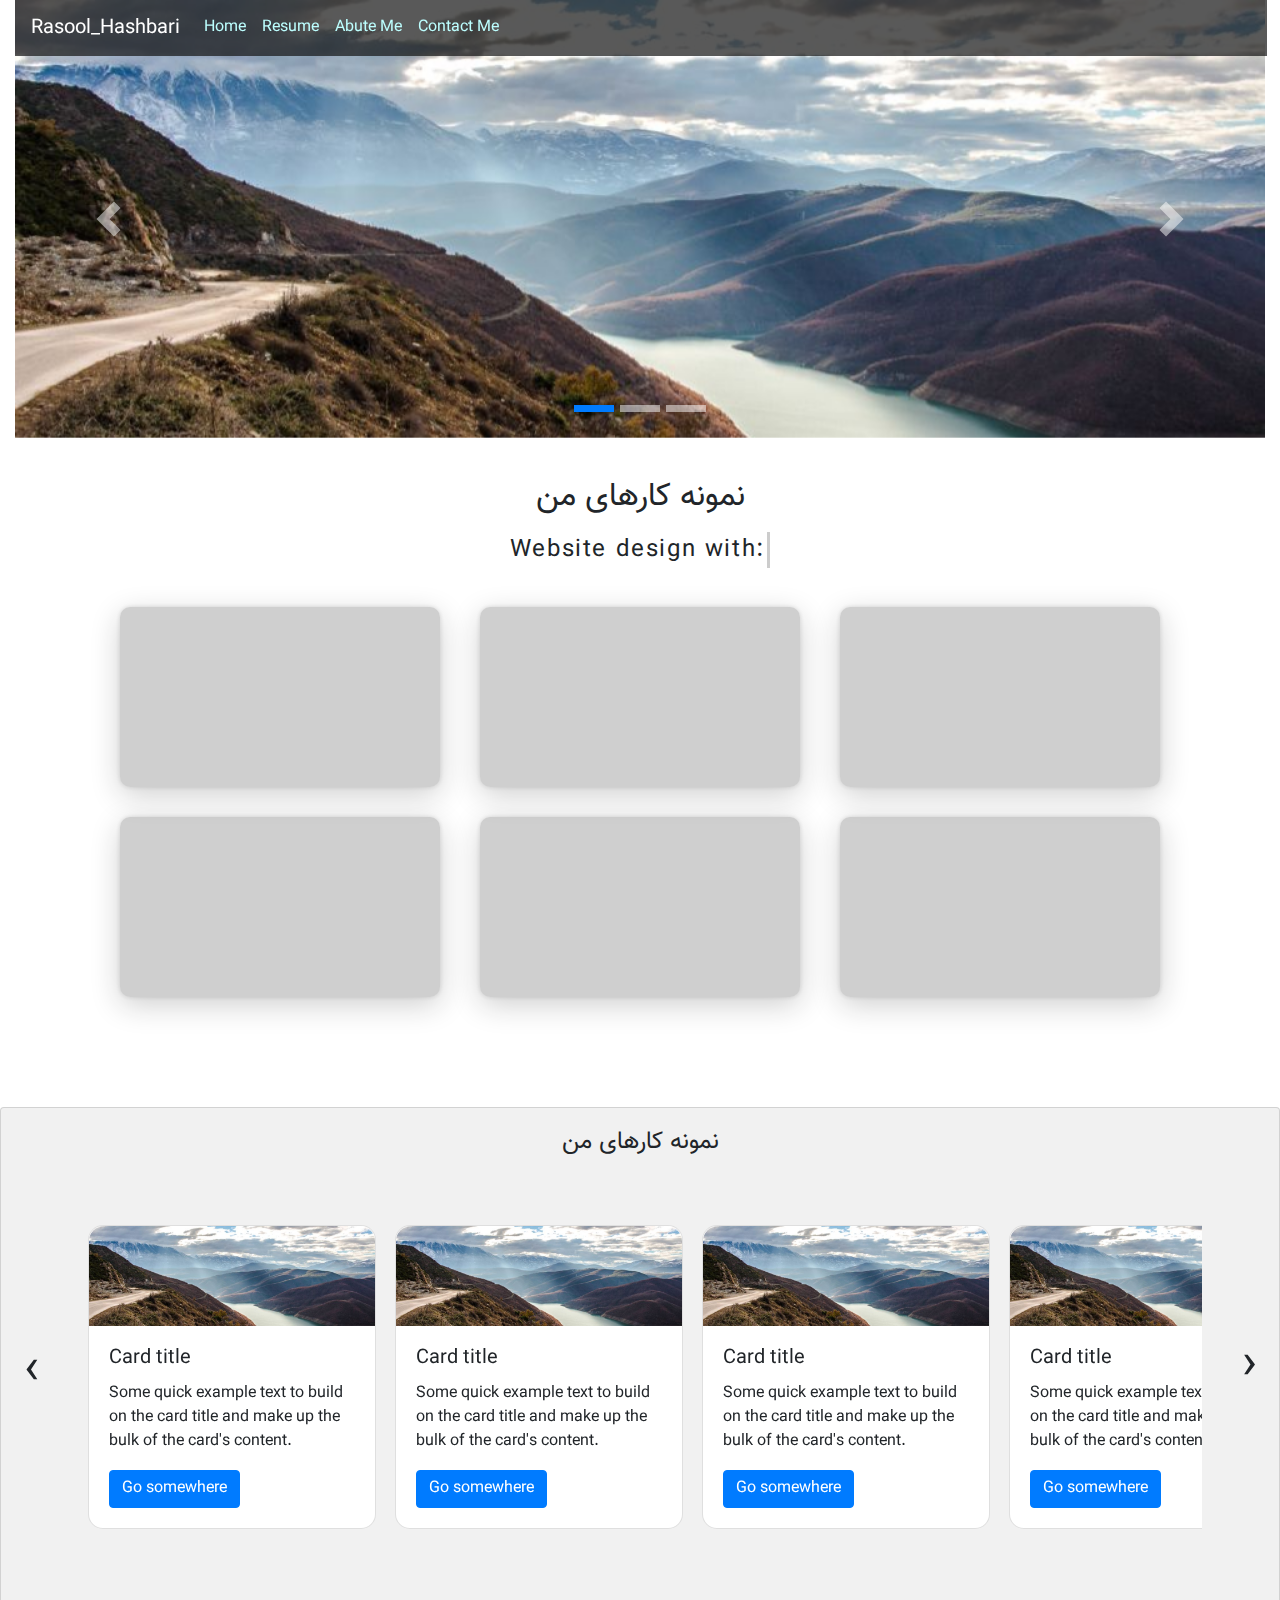
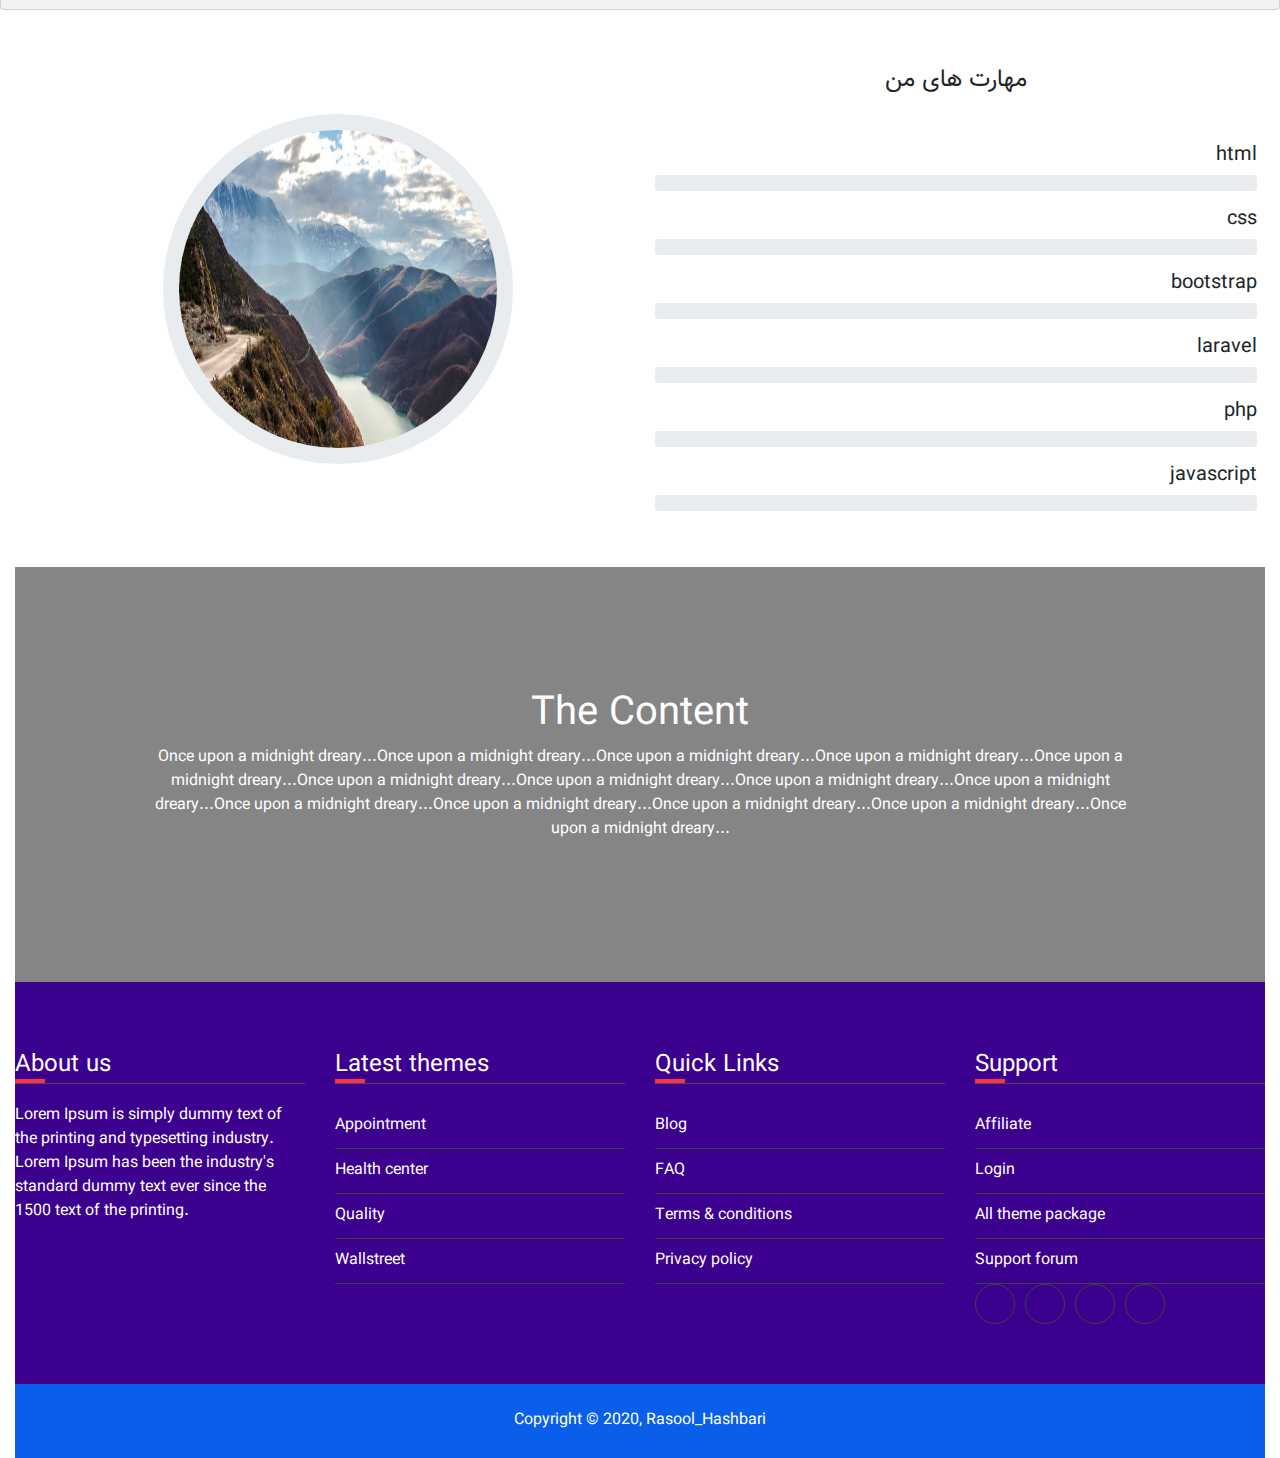
==== index.html @ b5243a1b "typing effect" ====
<html>

<head>
    <meta name="viewport" content="width=device-width, initial-scale=1.0, shrink-to-fit=no, user-scalable=no">
    <link rel="stylesheet" href="./css/bootstrap.min.css">
    <link rel="stylesheet" href="plugins/wow/animate.css">
    <link rel="stylesheet" href="./css/style.css">
    <link rel="stylesheet" href="plugins/owl/owl.carousel.min.css">
    <link rel="stylesheet" href="plugins/owl.theme.default.min.css">

</head>

<body class="padding-nav">
    <!-- 
            =======================
                     navbar
            =======================
         -->
    <nav id="my-navbar" class="navbar navbar-expand-md bg-dark navbar-dark h11 nav-fix">
        <a class="navbar-brand" href="#">Rasool_Hashbari</a>
        <button class="navbar-toggler" type="button" data-toggle="collapse" data-target="#collapsibleNavbar">
                 <span class="navbar-toggler-icon"></span>
             </button>
        <div class="collapse navbar-collapse" id="collapsibleNavbar">
            <ul class="navbar-nav">
                <li class="nav-item">
                    <a class="nav-link" href="#MHome">Home</a>
                </li>
                <li class="nav-item">
                    <a class="nav-link" href="#MResume">Resume</a>
                </li>
                <li class="nav-item">
                    <a class="nav-link" href="#MAbout-Me">Abute Me</a>
                </li>
                <li class="nav-item">
                    <a class="nav-link" href="#MContact-Me">Contact Me</a>
                </li>
            </ul>
        </div>
    </nav>
    <div class="container-fluid">

        <!-- 
            =======================
                     slider
            =======================
         -->
        <div id="carouselExampleIndicators" class="carousel slide" data-ride="carousel">
            <ol class="carousel-indicators">
                <li data-target="#carouselExampleIndicators" data-slide-to="0" class="active"></li>
                <li data-target="#carouselExampleIndicators" data-slide-to="1"></li>
                <li data-target="#carouselExampleIndicators" data-slide-to="2"></li>
            </ol>
            <div class="carousel-inner">
                <div class="carousel-item active">
                    <img class="d-block w-100" src="images/1.jpg" alt="First slide">
                </div>
                <div class="carousel-item">
                    <img class="d-block w-100" src="images/3.jpg" alt="Second slide">
                </div>
                <div class="carousel-item">
                    <img class="d-block w-100" src="images/2.jpg" alt="Third slide">
                </div>
            </div>
            <a class="carousel-control-prev" href="#carouselExampleIndicators" role="button" data-slide="prev">
                <span class="carousel-control-prev-icon" aria-hidden="true"></span>
                <span class="sr-only">Previous</span>
            </a>
            <a class="carousel-control-next" href="#carouselExampleIndicators" role="button" data-slide="next">
                <span class="carousel-control-next-icon" aria-hidden="true"></span>
                <span class="sr-only">Next</span>
            </a>
        </div>

        <!-- 
        =======================
           نمونه کار های من
        =======================
     -->
        <div class="card1-section">
            <h2>نمونه کارهای من</h2>
            <!-------- typing effect -------->
            <div class="container">
                <p>Website design with:<span class="typed-text"></span><span class="cursor">&nbsp;</span></p>
            </div>
            <!--------End typing effect -------->
            <div class="card1-list">
                <div class="card1">
                    <img src="https://images.unsplash.com/photo-1433446787703-42d5bf446876?w=320" />
                </div>
                <div class="card1">
                    <img src="https://images.unsplash.com/photo-1584645511189-2a471d586ac2?w=320" />
                </div>
                <div class="card1">
                    <img src="https://images.unsplash.com/photo-1580237754524-f26ed36fa85c?w=320" />
                </div>
                <div class="card1">
                    <img src="https://images.unsplash.com/photo-1583132648336-a4f3a079a526?w=320" />
                </div>
                <div class="card1">
                    <img src="https://images.unsplash.com/photo-1468082547792-d37c6c74003e?w=320" />
                </div>
                <div class="card1">
                    <img src="https://images.unsplash.com/photo-1468082547792-d37c6c74003e?w=320" />
                </div>
            </div>
        </div>


        <!-- -------------------- -->
        <div class="row">
            <div class="col-md-12 card background-resome">
                <div class="title-resome">
                    <h4>نمونه کارهای من</h4>
                </div>
                <div class="owl-carousel">
                    <div class="card" style="width: 18rem;">
                        <img class="card-img-top" src="images/1.jpg" alt="Card image cap">
                        <div class="card-body">
                            <h5 class="card-title">Card title</h5>
                            <p class="card-text">Some quick example text to build on the card title and make up the bulk of the card's content.</p>
                            <a href="#" class="btn btn-primary">Go somewhere</a>
                        </div>
                    </div>
                    <div class="card" style="width: 18rem;">
                        <img class="card-img-top" src="images/1.jpg" alt="Card image cap">
                        <div class="card-body">
                            <h5 class="card-title">Card title</h5>
                            <p class="card-text">Some quick example text to build on the card title and make up the bulk of the card's content.</p>
                            <a href="#" class="btn btn-primary">Go somewhere</a>
                        </div>
                    </div>
                    <div class="card" style="width: 18rem;">
                        <img class="card-img-top" src="images/1.jpg" alt="Card image cap">
                        <div class="card-body">
                            <h5 class="card-title">Card title</h5>
                            <p class="card-text">Some quick example text to build on the card title and make up the bulk of the card's content.</p>
                            <a href="#" class="btn btn-primary">Go somewhere</a>
                        </div>
                    </div>
                    <div class="card" style="width: 18rem;">
                        <img class="card-img-top" src="images/1.jpg" alt="Card image cap">
                        <div class="card-body">
                            <h5 class="card-title">Card title</h5>
                            <p class="card-text">Some quick example text to build on the card title and make up the bulk of the card's content.</p>
                            <a href="#" class="btn btn-primary">Go somewhere</a>
                        </div>
                    </div>
                    <div class="card" style="width: 18rem;">
                        <img class="card-img-top" src="images/1.jpg" alt="Card image cap">
                        <div class="card-body">
                            <h5 class="card-title">Card title</h5>
                            <p class="card-text">Some quick example text to build on the card title and make up the bulk of the card's content.</p>
                            <a href="#" class="btn btn-primary">Go somewhere</a>
                        </div>
                    </div>
                </div>
            </div>
        </div>
        <!-- 
            ===============
                About Me
            ===============
         -->
        <div class="mt-5 " id="MAbout-Me">
            <div class="row p-2 mb-5">
                <div class="col-md-6">
                    <img class="mt-5 My-skills" src="images/1.jpg" alt="">
                </div>
                <div class="col-md-6 direction-progress">
                    <h4 class="text-center mb-5">مهارت های من</h4>
                    <h5>html</h5>
                    <div class="progress">
                        <div class="progress-bar wow" style="width:30%"></div>
                    </div>
                    <h5 class="mt-3">css</h5>
                    <div class="progress">
                        <div class="progress-bar wow" style="width:90%"></div>
                    </div>
                    <h5 class="mt-3">bootstrap</h5>
                    <div class="progress">
                        <div class="progress-bar wow" style="width:66%"></div>
                    </div>
                    <h5 class="mt-3">laravel</h5>
                    <div class="progress ">
                        <div class="progress-bar wow" style="width:40%"></div>
                    </div>
                    <h5 class="mt-3">php</h5>
                    <div class="progress">
                        <div class="progress-bar wow" style="width:75%"></div>
                    </div>
                    <h5 class="mt-3">javascript</h5>
                    <div class="progress">
                        <div class="progress-bar wow" style="width:33%"></div>
                    </div>
                </div>
            </div>
        </div>
        <!-- 
            ===============
                parallax
            ===============
         -->
        <div class="parallax">
            <div class="middle">
                <div class="inner">
                    <h1>The Content</h1>
                    <p>Once upon a midnight dreary...Once upon a midnight dreary...Once upon a midnight dreary...Once upon a midnight dreary...Once upon a midnight dreary...Once upon a midnight dreary...Once upon a midnight dreary...Once upon a midnight
                        dreary...Once upon a midnight dreary...Once upon a midnight dreary...Once upon a midnight dreary...Once upon a midnight dreary...Once upon a midnight dreary...Once upon a midnight dreary...</p>
                </div>
            </div>
        </div>
        <!-- 
            ===============
                footer
            ===============
         -->

        <div class="row">
            <div class="col-md-12">
                <footer class="footer">
                    <div class="row">
                        <div class="col-md-3 m-b-30">
                            <div class="footer-title m-t-5 m-b-20 p-b-8">
                                About us
                            </div>
                            <p class="white-text">
                                Lorem Ipsum is simply dummy text of the printing and typesetting industry. Lorem Ipsum has been the industry's standard dummy text ever since the 1500 text of the printing.
                            </p>
                        </div>
                        <div class="col-md-3 m-b-30">
                            <div class="footer-title m-t-5 m-b-20 p-b-8">
                                Latest themes
                            </div>
                            <div class="footer-links">
                                <a href="#">
                                      Appointment
                                  </a>
                                <a href="#">
                                      Health center
                                  </a>
                                <a href="#">
                                      Quality
                                  </a>
                                <a href="#">
                                      Wallstreet
                                  </a>
                            </div>
                        </div>
                        <div class="col-md-3 m-b-30">
                            <div class="footer-title m-t-5 m-b-20 p-b-8">
                                Quick Links
                            </div>
                            <div class="footer-links">
                                <a href="#">
                                      Blog
                                  </a>
                                <a href="#">
                                      FAQ
                                  </a>
                                <a href="#">
                                      Terms & conditions
                                  </a>
                                <a href="#">
                                      Privacy policy
                                  </a>
                            </div>
                        </div>
                        <div class="col-md-3 m-b-30">
                            <div class="footer-title m-t-5 m-b-20 p-b-8">
                                Support
                            </div>
                            <div class="footer-links">
                                <a href="#">
                                      Affiliate
                                  </a>
                                <a href="#">
                                      Login
                                  </a>
                                <a href="#">
                                      All theme package
                                  </a>
                                <a href="#">
                                      Support forum
                                  </a>
                            </div>
                            <div class="footer-social-links m-t-30">
                                <li>
                                    <a href="#">
                                        <i class="fa fa-facebook" aria-hidden="true"></i>
                                    </a>
                                    <a href="#">
                                        <i class="fa fa-twitter" aria-hidden="true"></i>
                                    </a>
                                    <a href="#">
                                        <i class="fa fa-linkedin" aria-hidden="true"></i>
                                    </a>
                                    <a href="#">
                                        <i class="fa fa-youtube" aria-hidden="true"></i>
                                    </a>
                                </li>
                            </div>
                        </div>
                    </div>
                </footer>
                <div class="footer-bottom">
                    Copyright © 2020, Rasool_Hashbari
                </div>
            </div>
        </div>
    </div>
    </div>
    <script src='https://cdnjs.cloudflare.com/ajax/libs/jquery/2.1.3/jquery.min.js'></script>
    <script src="https://maxcdn.bootstrapcdn.com/bootstrap/4.1.0/js/bootstrap.min.js "></script>
    <script src="plugins/wow/wow.min.js "></script>
    <script src="jquery.min.js "></script>
    <script src="plugins/owl/owl.carousel.min.js "></script>
    <script src="js/js.js "></script>
</body>

</html>
---- css/style.css ----
@font-face {
    font-family: vazir;
    src: url(../font/Vazir.eot);
    src: url(../font/Vazir.ttf);
    src: url(../font/Vazir.woff);
    src: url(../font/Vazir.woff2);
    font-weight: bold;
}

body {
    font-family: vazir;
}

::-webkit-scrollbar-thumb {
    background: rgb(0, 123, 255);
    width: 15px;
}

::-webkit-scrollbar {
    width: 15px;
}


/* ----------------style navbar---------------------- */

.padding-nav {
    padding-top: 70px;
}

.nav-fix {
    position: fixed;
    top: -56px;
    z-index: 1000;
    width: 97.8%;
    left: 15px;
    transform: translatey(100%);
    transition: transform .5s ease-in;
    visibility: unset !important;
}

.navbar {
    visibility: hidden;
}

.navbar-dark .navbar-nav .nav-link:hover {
    color: rgba(255, 255, 255, 1);
    background-color: #131415;
}

.bg-dark {
    background-color: rgba(19, 18, 18, 0.7)!important;
}

.navbar-dark .navbar-nav .nav-link {
    color: rgba(189, 255, 255, 1.5);
}

.navbar-dark .navbar-nav .nav-link:hover {
    color: rgba(255, 255, 255, 1);
    background-color: #3e454c;
}


/* ----------------style index---------------------- */

.carousel {
    margin-top: -70px;
}

.carousel-indicators li {
    width: 40px;
    height: 7px;
}

.carousel-indicators .active {
    background-color: rgb(0, 123, 255);
}

.carousel-control-next-icon,
.carousel-control-prev-icon {
    width: 35px;
    height: 42px;
}


/* --------typing effect-------- */

.container p {
    font-size: 1.5rem;
    padding: 0.5rem;
    font-weight: bold;
    letter-spacing: 0.1rem;
    text-align: center;
    overflow: hidden;
}

.container p span.typed-text {
    /* font-weight: normal; */
    color: #dd7732;
}

.container p span.cursor {
    display: inline-block;
    background-color: #ccc;
    margin-left: 0.1rem;
    width: 3px;
    animation: blink .8s infinite;
}

.container p span.cursor.typing {
    animation: none;
}

@keyframes blink {
    0% {
        background-color: #ccc;
    }
    49% {
        background-color: #ccc;
    }
    50% {
        background-color: transparent;
    }
    99% {
        background-color: transparent;
    }
    100% {
        background-color: #ccc;
    }
}


/* ------ style resume ------- */

.post:hover {
    transform: translateY(-3px);
    box-shadow: 0 0.3rem 2rem #686868;
    opacity: 1;
}

.post {
    cursor: pointer;
    opacity: 0.9;
    transition: transform .20s ease-out, opacity .20s ease-out, box-shadow .20s ease-out, -webkit-transform .20s ease-out;
}

.Resume-backgrund {
    background-color: #b6c0ea;
}

@keyframes slideInFromLeft {
    0% {
        transform: translateX(100%);
    }
    100% {
        transform: translateX(0);
    }
}


/* ------ style contact me ------- */

.direction-progress {
    direction: rtl;
    text-align: right;
}

.progress-bar {
    animation: 2s ease-out 0s 1 slideInFromLeft;
    background: blue;
    padding: 30px
}

.nav-primary a {
    text-decoration: none;
}

.nav-primary a::after {
    background: none;
}


/* **********Ù†Ù…ÙˆÙ†Ù‡ Ú©Ø§Ø± Ù‡Ø§ÛŒ Ù…Ù†********** */

.card1-section {
    margin: 15px 0 20px 0;
    padding: 25px;
    display: flex;
    flex-direction: column;
    align-items: center;
}

.card1-section>h1 {
    margin-top: 0;
    margin-bottom: 0;
}

.card1-section>h4 {
    color: #999;
    margin-top: 3px;
    margin-bottom: 6px;
}

.card1-list {
    display: flex;
    flex-wrap: wrap;
    align-items: center;
    justify-content: center;
}

.card1 {
    width: 320px;
    height: 180px;
    border-radius: 10px;
    overflow: hidden;
    margin: 15px 20px;
    box-shadow: 0 8px 30px rgba(0, 0, 0, 0.2), 0 0 5px rgba(0, 0, 0, 0.15);
    transform: scale3d(1, 1, 1);
    transition: all 0.2s ease-out, filter 0.75s ease-out;
    background: rgba(0, 0, 0, 0.2);
    filter: grayscale(0.1) saturate(95%) brightness(95%) contrast(90%);
}

.card1:hover {
    box-shadow: 0 20px 60px rgba(0, 0, 0, 0.4), 0 0 15px rgba(0, 0, 0, 0.3);
    filter: grayscale(0) saturate(105%) brightness(100%) contrast(100%);
    cursor: url('[data-uri]') 16 16, auto;
}

.card1>img {
    position: absolute;
    width: 108%;
    height: 108%;
    top: -4%;
    left: -4%;
    z-index: -10;
    transform: scale(1.05);
    transition: all 0.2s ease-out, transform 0.2s ease-out, filter 0.75s ease-out;
    filter: blur(0px);
}

.card1.blur>img {
    filter: blur(1px) grayscale(0.1) saturate(95%);
}

.card1>.shineLayer {
    height: 100%;
    width: 100%;
    background: linear-gradient(0deg, rgba(255, 255, 255, 0) 0%, rgba(255, 255, 255, 0) 80%);
    transition: all 0.2s ease-out;
}


/* *********  style owl slider  ************* */

.owl-carousel {
    margin-top: 50px;
    margin-bottom: 50px;
}

.card {
    margin-top: 50px;
}

.background-resome {
    background: #f1f1f1;
}

.title-resome {
    margin: 20 auto -40px;
}

.owl-stage-outer {
    margin-left: 5%;
    margin-right: 5%;
    padding-bottom: 30px;
    padding-right: 10px;
}

.owl-carousel .owl-nav button.owl-next {
    position: absolute;
    right: 0;
    top: 0;
    bottom: 0;
    width: 30px;
}

.owl-carousel .owl-nav button.owl-next span {
    font-size: 50px !important;
}

.owl-carousel .owl-nav button.owl-prev {
    position: absolute;
    left: 0;
    top: 10;
    width: 30px;
    bottom: 0;
}

.owl-carousel .owl-nav button.owl-prev span {
    font-size: 50px !important;
}

.owl-item:hover {
    transform: scale(1.05, 1.05) !important;
    width: 250px;
}

.owl-item .card:hover {
    box-shadow: 4px 4px 4px 0 rgba(0, 0, 0, 0.2), 0 6px 20px 0 rgba(0, 0, 0, 0.19);
}

.owl-item .card {
    border-radius: 15px;
}

.owl-item .card-img-top {
    border-top-right-radius: 15px;
    border-top-left-radius: 15px;
}

.owl-item {
    transition: all .8s cubic-bezier(.175, .885, 0, 1) !important;
}

.owl-prev:focus,
.owl-next:focus {
    outline: none;
}

.card-body span {
    display: flex;
    visibility: hidden;
    opacity: 0;
    transition: opacity 0.3s linear;
}

.owl-item:hover span {
    visibility: visible;
    opacity: 1;
}

.card-body span img {
    padding-left: 10px;
    margin-top: -5px;
}


/* -------------Ù…Ù‡Ø§Ø±Øª Ù‡Ø§ÛŒ Ù…Ù†------------- */

.My-skills {
    border: 1rem solid rgb(233, 236, 239);
    width: 350px;
    height: 350px;
    object-fit: initial;
    border-radius: 50%;
    margin-left: 140px;
}


/* ------------parallax------------- */

.parallax {
    display: table;
    height: 50%;
    width: 100%;
    background-image: url('../images/8.jpg');
    background-attachment: fixed;
    background-size: cover;
    background-repeat: no-repeat;
}

.middle {
    display: table-cell;
    vertical-align: middle;
    background-color: rgba(11, 12, 14, 0.5);
}

.inner {
    margin-left: auto;
    margin-right: auto;
    width: 80%;
    text-align: center;
    color: #fff;
}

.img-color span {
    color: white;
}


/*------------- footer --------------*/

.footer {
    padding: 60px 0;
    width: 100%;
    background: #3B008D;
    color: #fff;
}

.footer-title {
    position: relative;
    color: #fff;
    font-size: 24px;
    font-weight: 600;
    margin-top: 5px;
    margin-bottom: 20px;
    border-bottom: 1px solid #4e4e4e;
}

.footer-title:after {
    position: absolute;
    content: '';
    left: 0;
    bottom: 0;
    width: 30px;
    height: 4px;
    background: #ff304d;
}

.footer-links a {
    padding: 10px 0;
    border-bottom: 1px solid #404040;
    color: #fff;
    display: block;
    transition: color 0.5s ease-in-out;
    text-decoration: none;
}

.footer-links a:hover {
    color: #f1ab13;
}

.footer-social-links li {
    display: inline-block;
}

.footer-social-links a {
    width: 40px;
    height: 40px;
    font-size: 16px;
    float: left;
    margin-right: 10px;
    padding: 10px;
    border: 1px solid #404040;
    border-radius: 50px;
    text-align: center;
    color: #fff;
    line-height: 1;
    -webkit-transition: background 0.3s ease-in-out;
    -moz-transition: background 0.3s ease-in-out;
    transition: background 0.3s ease-in-out;
    background: #3B008D;
}

.footer-social-links a:hover {
    background: #ff304d;
}

.footer-bottom {
    width: 100%;
    padding: 25px 0;
    text-align: center;
    color: #fff;
    background: rgb(9, 95, 234);
}
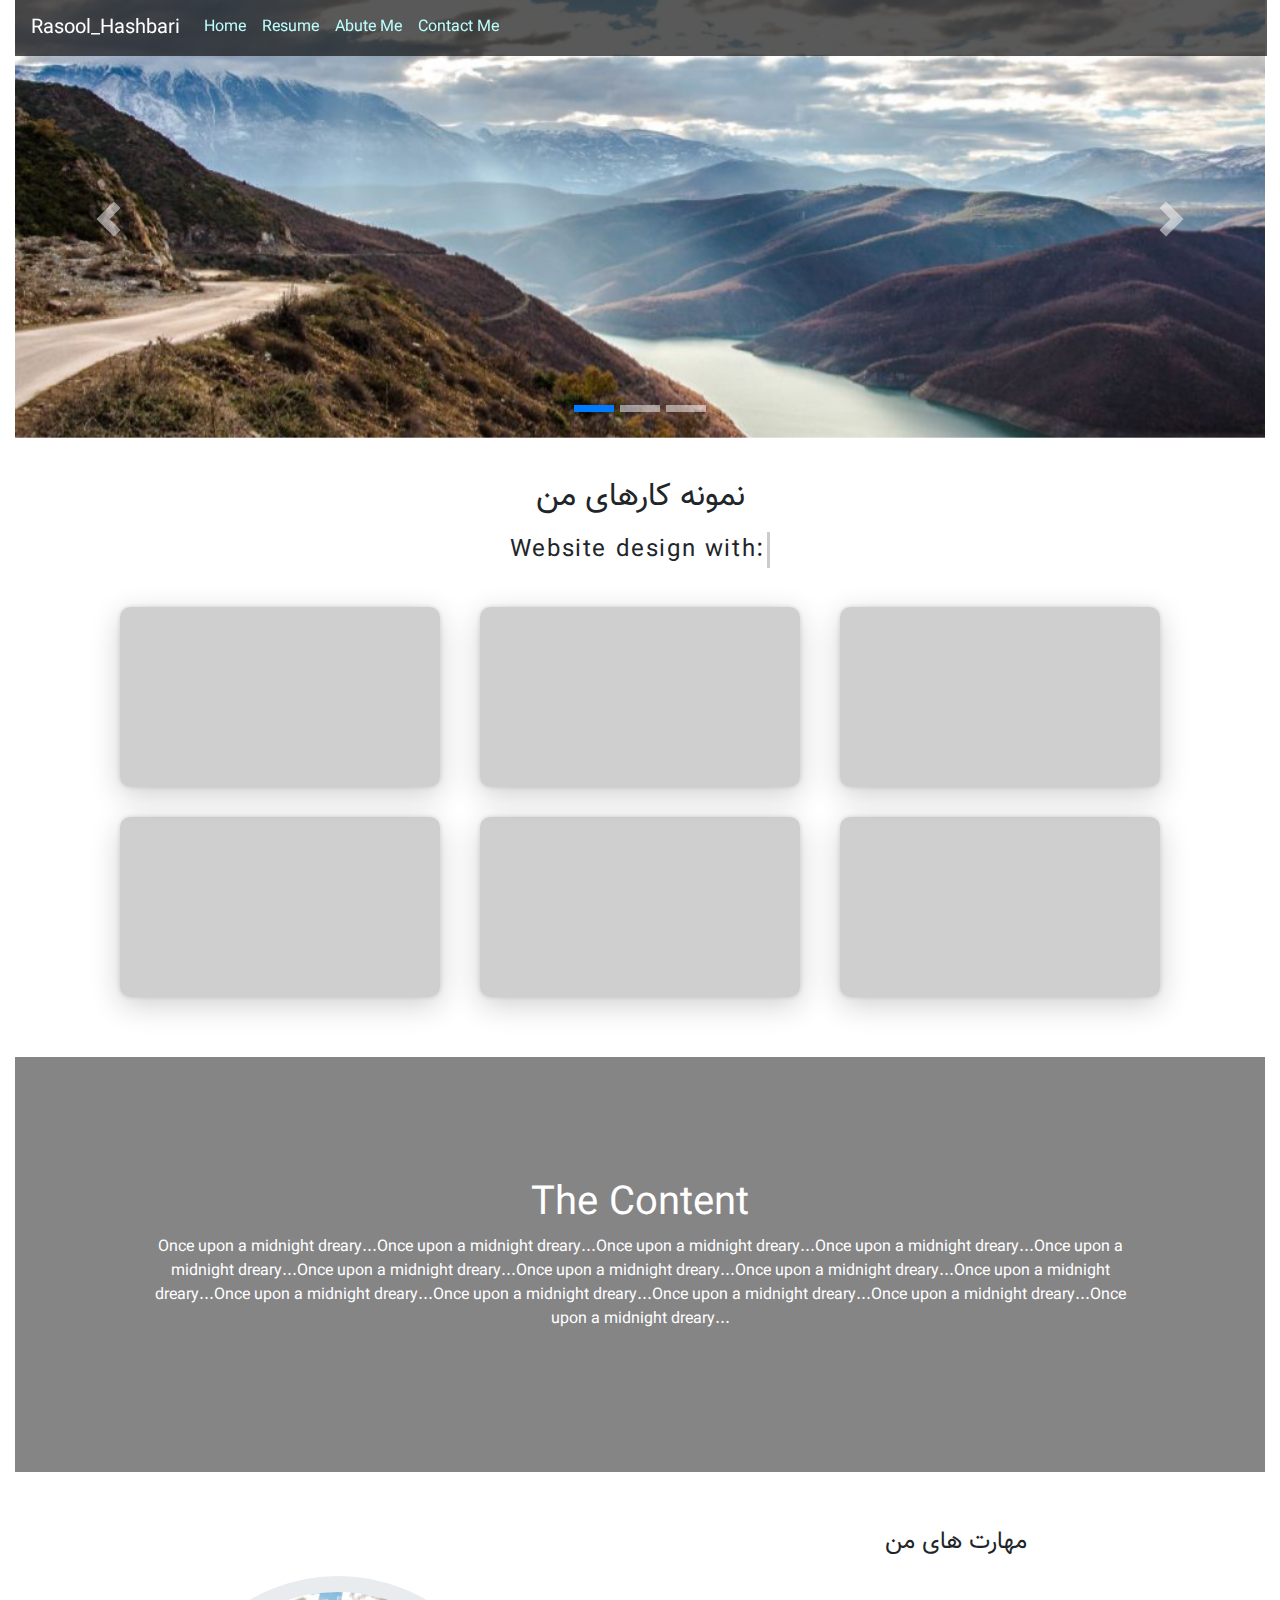
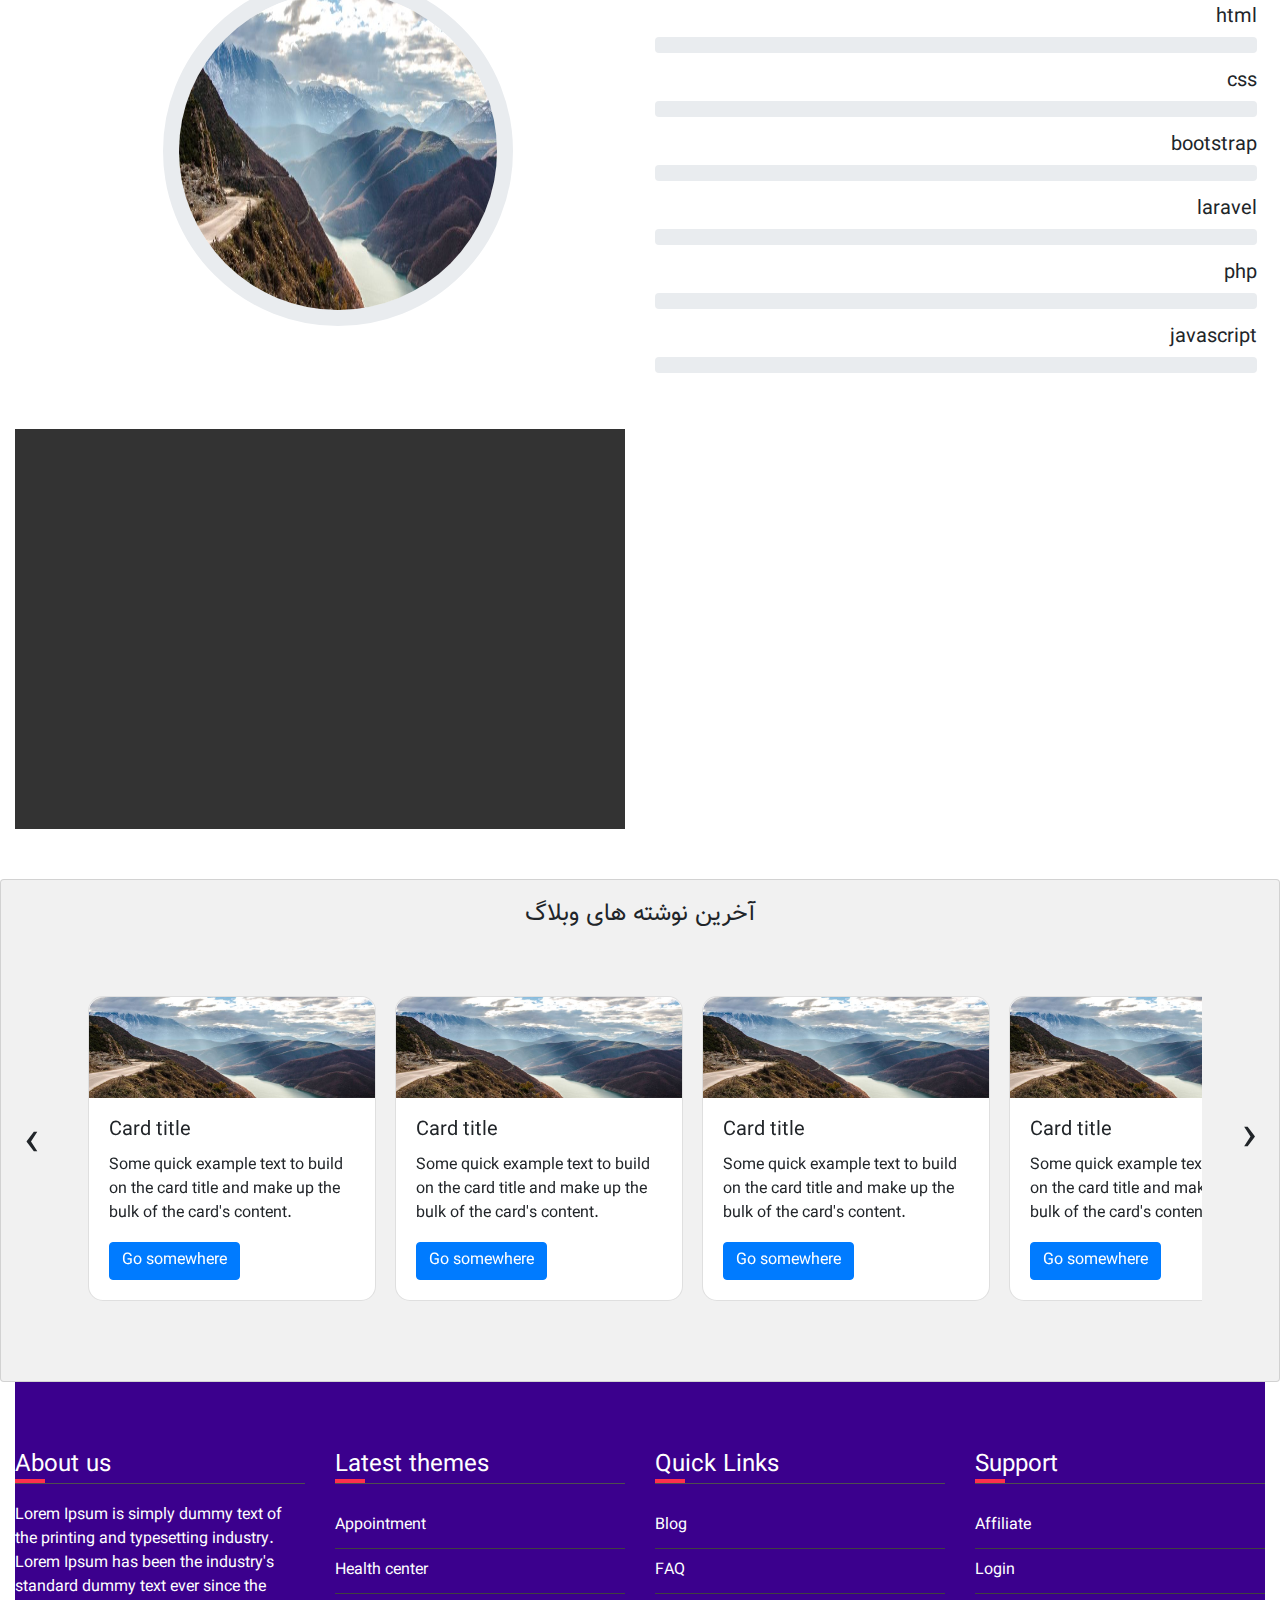
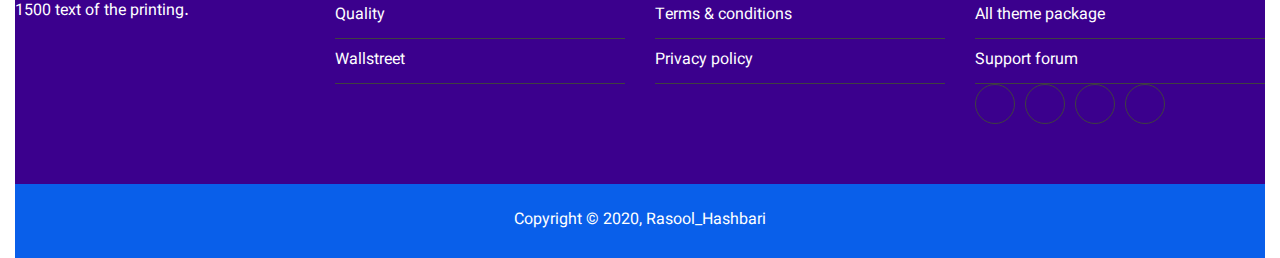
==== commit 04353f69: "add map" ====
--- a/index.html
+++ b/index.html
@@ -2,11 +2,13 @@
 
 <head>
     <meta name="viewport" content="width=device-width, initial-scale=1.0, shrink-to-fit=no, user-scalable=no">
+    <link rel="stylesheet" href="https://cdnjs.cloudflare.com/ajax/libs/meyer-reset/2.0/reset.min.css">
     <link rel="stylesheet" href="./css/bootstrap.min.css">
     <link rel="stylesheet" href="plugins/wow/animate.css">
     <link rel="stylesheet" href="./css/style.css">
     <link rel="stylesheet" href="plugins/owl/owl.carousel.min.css">
     <link rel="stylesheet" href="plugins/owl.theme.default.min.css">
+    <script src="https://cdnjs.cloudflare.com/ajax/libs/prefixfree/1.0.7/prefixfree.min.js"></script>
 
 </head>
 
@@ -105,97 +107,6 @@
                 </div>
             </div>
         </div>
-
-
-        <!-- -------------------- -->
-        <div class="row">
-            <div class="col-md-12 card background-resome">
-                <div class="title-resome">
-                    <h4>نمونه کارهای من</h4>
-                </div>
-                <div class="owl-carousel">
-                    <div class="card" style="width: 18rem;">
-                        <img class="card-img-top" src="images/1.jpg" alt="Card image cap">
-                        <div class="card-body">
-                            <h5 class="card-title">Card title</h5>
-                            <p class="card-text">Some quick example text to build on the card title and make up the bulk of the card's content.</p>
-                            <a href="#" class="btn btn-primary">Go somewhere</a>
-                        </div>
-                    </div>
-                    <div class="card" style="width: 18rem;">
-                        <img class="card-img-top" src="images/1.jpg" alt="Card image cap">
-                        <div class="card-body">
-                            <h5 class="card-title">Card title</h5>
-                            <p class="card-text">Some quick example text to build on the card title and make up the bulk of the card's content.</p>
-                            <a href="#" class="btn btn-primary">Go somewhere</a>
-                        </div>
-                    </div>
-                    <div class="card" style="width: 18rem;">
-                        <img class="card-img-top" src="images/1.jpg" alt="Card image cap">
-                        <div class="card-body">
-                            <h5 class="card-title">Card title</h5>
-                            <p class="card-text">Some quick example text to build on the card title and make up the bulk of the card's content.</p>
-                            <a href="#" class="btn btn-primary">Go somewhere</a>
-                        </div>
-                    </div>
-                    <div class="card" style="width: 18rem;">
-                        <img class="card-img-top" src="images/1.jpg" alt="Card image cap">
-                        <div class="card-body">
-                            <h5 class="card-title">Card title</h5>
-                            <p class="card-text">Some quick example text to build on the card title and make up the bulk of the card's content.</p>
-                            <a href="#" class="btn btn-primary">Go somewhere</a>
-                        </div>
-                    </div>
-                    <div class="card" style="width: 18rem;">
-                        <img class="card-img-top" src="images/1.jpg" alt="Card image cap">
-                        <div class="card-body">
-                            <h5 class="card-title">Card title</h5>
-                            <p class="card-text">Some quick example text to build on the card title and make up the bulk of the card's content.</p>
-                            <a href="#" class="btn btn-primary">Go somewhere</a>
-                        </div>
-                    </div>
-                </div>
-            </div>
-        </div>
-        <!-- 
-            ===============
-                About Me
-            ===============
-         -->
-        <div class="mt-5 " id="MAbout-Me">
-            <div class="row p-2 mb-5">
-                <div class="col-md-6">
-                    <img class="mt-5 My-skills" src="images/1.jpg" alt="">
-                </div>
-                <div class="col-md-6 direction-progress">
-                    <h4 class="text-center mb-5">مهارت های من</h4>
-                    <h5>html</h5>
-                    <div class="progress">
-                        <div class="progress-bar wow" style="width:30%"></div>
-                    </div>
-                    <h5 class="mt-3">css</h5>
-                    <div class="progress">
-                        <div class="progress-bar wow" style="width:90%"></div>
-                    </div>
-                    <h5 class="mt-3">bootstrap</h5>
-                    <div class="progress">
-                        <div class="progress-bar wow" style="width:66%"></div>
-                    </div>
-                    <h5 class="mt-3">laravel</h5>
-                    <div class="progress ">
-                        <div class="progress-bar wow" style="width:40%"></div>
-                    </div>
-                    <h5 class="mt-3">php</h5>
-                    <div class="progress">
-                        <div class="progress-bar wow" style="width:75%"></div>
-                    </div>
-                    <h5 class="mt-3">javascript</h5>
-                    <div class="progress">
-                        <div class="progress-bar wow" style="width:33%"></div>
-                    </div>
-                </div>
-            </div>
-        </div>
         <!-- 
             ===============
                 parallax
@@ -207,6 +118,110 @@
                     <h1>The Content</h1>
                     <p>Once upon a midnight dreary...Once upon a midnight dreary...Once upon a midnight dreary...Once upon a midnight dreary...Once upon a midnight dreary...Once upon a midnight dreary...Once upon a midnight dreary...Once upon a midnight
                         dreary...Once upon a midnight dreary...Once upon a midnight dreary...Once upon a midnight dreary...Once upon a midnight dreary...Once upon a midnight dreary...Once upon a midnight dreary...</p>
+                </div>
+            </div>
+        </div>
+        <!-- 
+            ===============
+             مهارت های من
+            ===============
+         -->
+        <div class="mt-5 " id="MAbout-Me">
+            <div class="row p-2 mb-5">
+                <div class="col-md-6">
+                    <img class="mt-5 My-skills" src="images/1.jpg" alt="">
+                </div>
+                <div class="col-md-6 direction-progress">
+                    <h4 class="text-center mb-5">مهارت های من</h4>
+                    <h5>html</h5>
+                    <div class="progress">
+                        <div class="progress-bar wow" style="width:30%"></div>
+                    </div>
+                    <h5 class="mt-3">css</h5>
+                    <div class="progress">
+                        <div class="progress-bar wow" style="width:90%"></div>
+                    </div>
+                    <h5 class="mt-3">bootstrap</h5>
+                    <div class="progress">
+                        <div class="progress-bar wow" style="width:66%"></div>
+                    </div>
+                    <h5 class="mt-3">laravel</h5>
+                    <div class="progress ">
+                        <div class="progress-bar wow" style="width:40%"></div>
+                    </div>
+                    <h5 class="mt-3">php</h5>
+                    <div class="progress">
+                        <div class="progress-bar wow" style="width:75%"></div>
+                    </div>
+                    <h5 class="mt-3">javascript</h5>
+                    <div class="progress">
+                        <div class="progress-bar wow" style="width:33%"></div>
+                    </div>
+                </div>
+            </div>
+        </div>
+        <!-- 
+            ===============
+                 map
+            ===============
+         -->
+        <div class="row">
+            <div class="col-md-6" style="height: 400px;">
+                <div id="canvas-map">
+                </div>
+            </div>
+        </div>
+        <!-- 
+            ===============
+                 وبلاگ
+            ===============
+         -->
+        <div class="row">
+            <div class="col-md-12 card background-resome">
+                <div class="title-resome">
+                    <h4>آخرین نوشته های وبلاگ</h4>
+                </div>
+                <div class="owl-carousel">
+                    <div class="card" style="width: 18rem;">
+                        <img class="card-img-top" src="images/1.jpg" alt="Card image cap">
+                        <div class="card-body">
+                            <h5 class="card-title">Card title</h5>
+                            <p class="card-text">Some quick example text to build on the card title and make up the bulk of the card's content.</p>
+                            <a href="#" class="btn btn-primary">Go somewhere</a>
+                        </div>
+                    </div>
+                    <div class="card" style="width: 18rem;">
+                        <img class="card-img-top" src="images/1.jpg" alt="Card image cap">
+                        <div class="card-body">
+                            <h5 class="card-title">Card title</h5>
+                            <p class="card-text">Some quick example text to build on the card title and make up the bulk of the card's content.</p>
+                            <a href="#" class="btn btn-primary">Go somewhere</a>
+                        </div>
+                    </div>
+                    <div class="card" style="width: 18rem;">
+                        <img class="card-img-top" src="images/1.jpg" alt="Card image cap">
+                        <div class="card-body">
+                            <h5 class="card-title">Card title</h5>
+                            <p class="card-text">Some quick example text to build on the card title and make up the bulk of the card's content.</p>
+                            <a href="#" class="btn btn-primary">Go somewhere</a>
+                        </div>
+                    </div>
+                    <div class="card" style="width: 18rem;">
+                        <img class="card-img-top" src="images/1.jpg" alt="Card image cap">
+                        <div class="card-body">
+                            <h5 class="card-title">Card title</h5>
+                            <p class="card-text">Some quick example text to build on the card title and make up the bulk of the card's content.</p>
+                            <a href="#" class="btn btn-primary">Go somewhere</a>
+                        </div>
+                    </div>
+                    <div class="card" style="width: 18rem;">
+                        <img class="card-img-top" src="images/1.jpg" alt="Card image cap">
+                        <div class="card-body">
+                            <h5 class="card-title">Card title</h5>
+                            <p class="card-text">Some quick example text to build on the card title and make up the bulk of the card's content.</p>
+                            <a href="#" class="btn btn-primary">Go somewhere</a>
+                        </div>
+                    </div>
                 </div>
             </div>
         </div>
@@ -312,6 +327,7 @@
     </div>
     <script src='https://cdnjs.cloudflare.com/ajax/libs/jquery/2.1.3/jquery.min.js'></script>
     <script src="https://maxcdn.bootstrapcdn.com/bootstrap/4.1.0/js/bootstrap.min.js "></script>
+    <script src='https://maps.google.com/maps/api/js?sensor=false'></script>
     <script src="plugins/wow/wow.min.js "></script>
     <script src="jquery.min.js "></script>
     <script src="plugins/owl/owl.carousel.min.js "></script>
--- a/css/style.css
+++ b/css/style.css
@@ -463,4 +463,68 @@
     text-align: center;
     color: #fff;
     background: rgb(9, 95, 234);
+}
+
+
+/* -------------map--------------- */
+
+#canvas-map {
+    width: 100%;
+    height: 100%;
+    background: #333;
+}
+
+a {
+    color: red;
+}
+
+a:hover {
+    color: #f1f1f1;
+}
+
+.infobox {
+    background: none repeat scroll 0 0 #212121;
+    color: #F1F1F1;
+    font-family: arial;
+    line-height: 20px;
+    position: absolute;
+}
+
+.infobox:before,
+.infobox:after {
+    border-color: transparent transparent transparent #212121;
+    border-style: solid;
+    border-width: 20px 20px 0;
+    bottom: -1px;
+    content: "";
+    display: block;
+    height: 0;
+    left: -1px;
+    position: absolute;
+    width: 0;
+    z-index: 2
+}
+
+.infobox:after {
+    border-color: transparent transparent transparent #FFFFFF;
+    border-width: 24px 24px 0;
+    z-index: 1
+}
+
+.infobox .close {
+    background: none repeat scroll 0 0 #212121;
+    cursor: pointer;
+    float: right;
+    font-size: 17px;
+    height: 25px;
+    line-height: 22px;
+    position: relative;
+    right: -25px;
+    text-align: center;
+    top: 0;
+    width: 25px;
+}
+
+.infobox .content {
+    margin: 15px 15px 15px 15px;
 }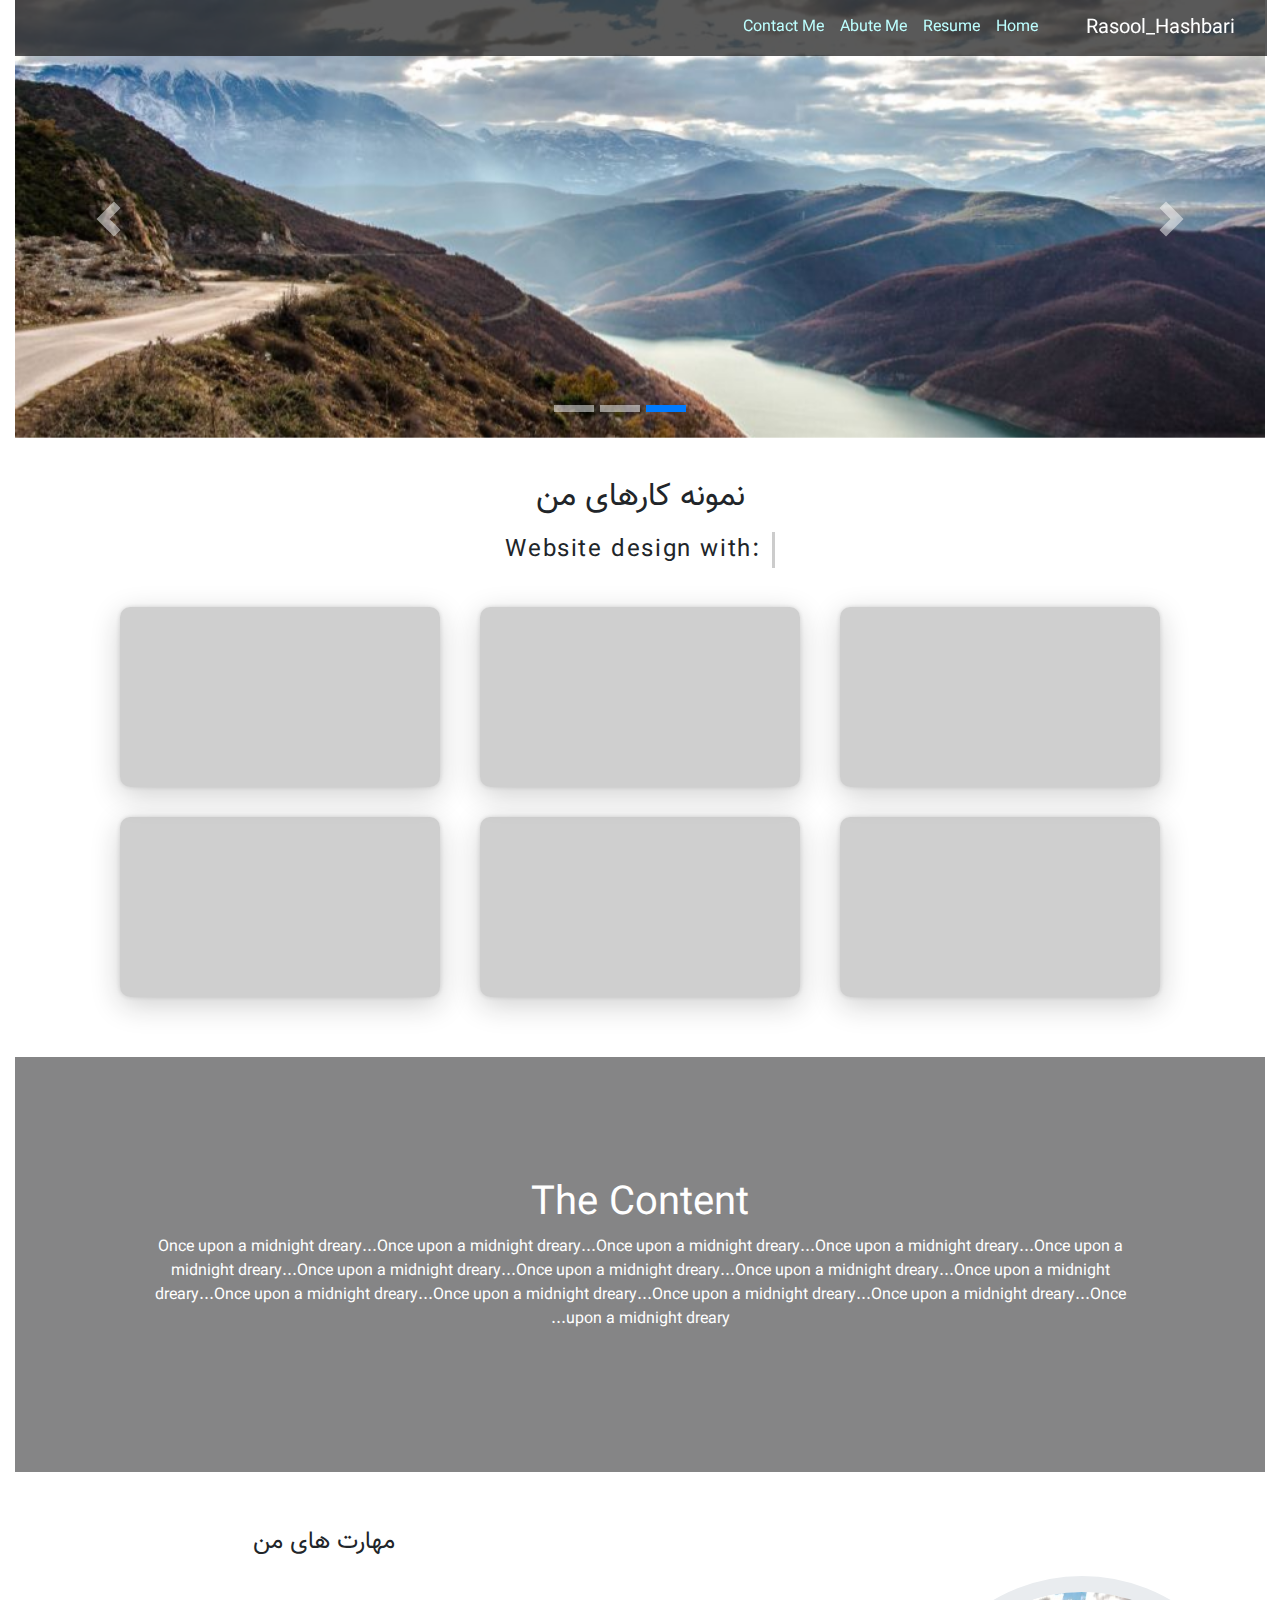
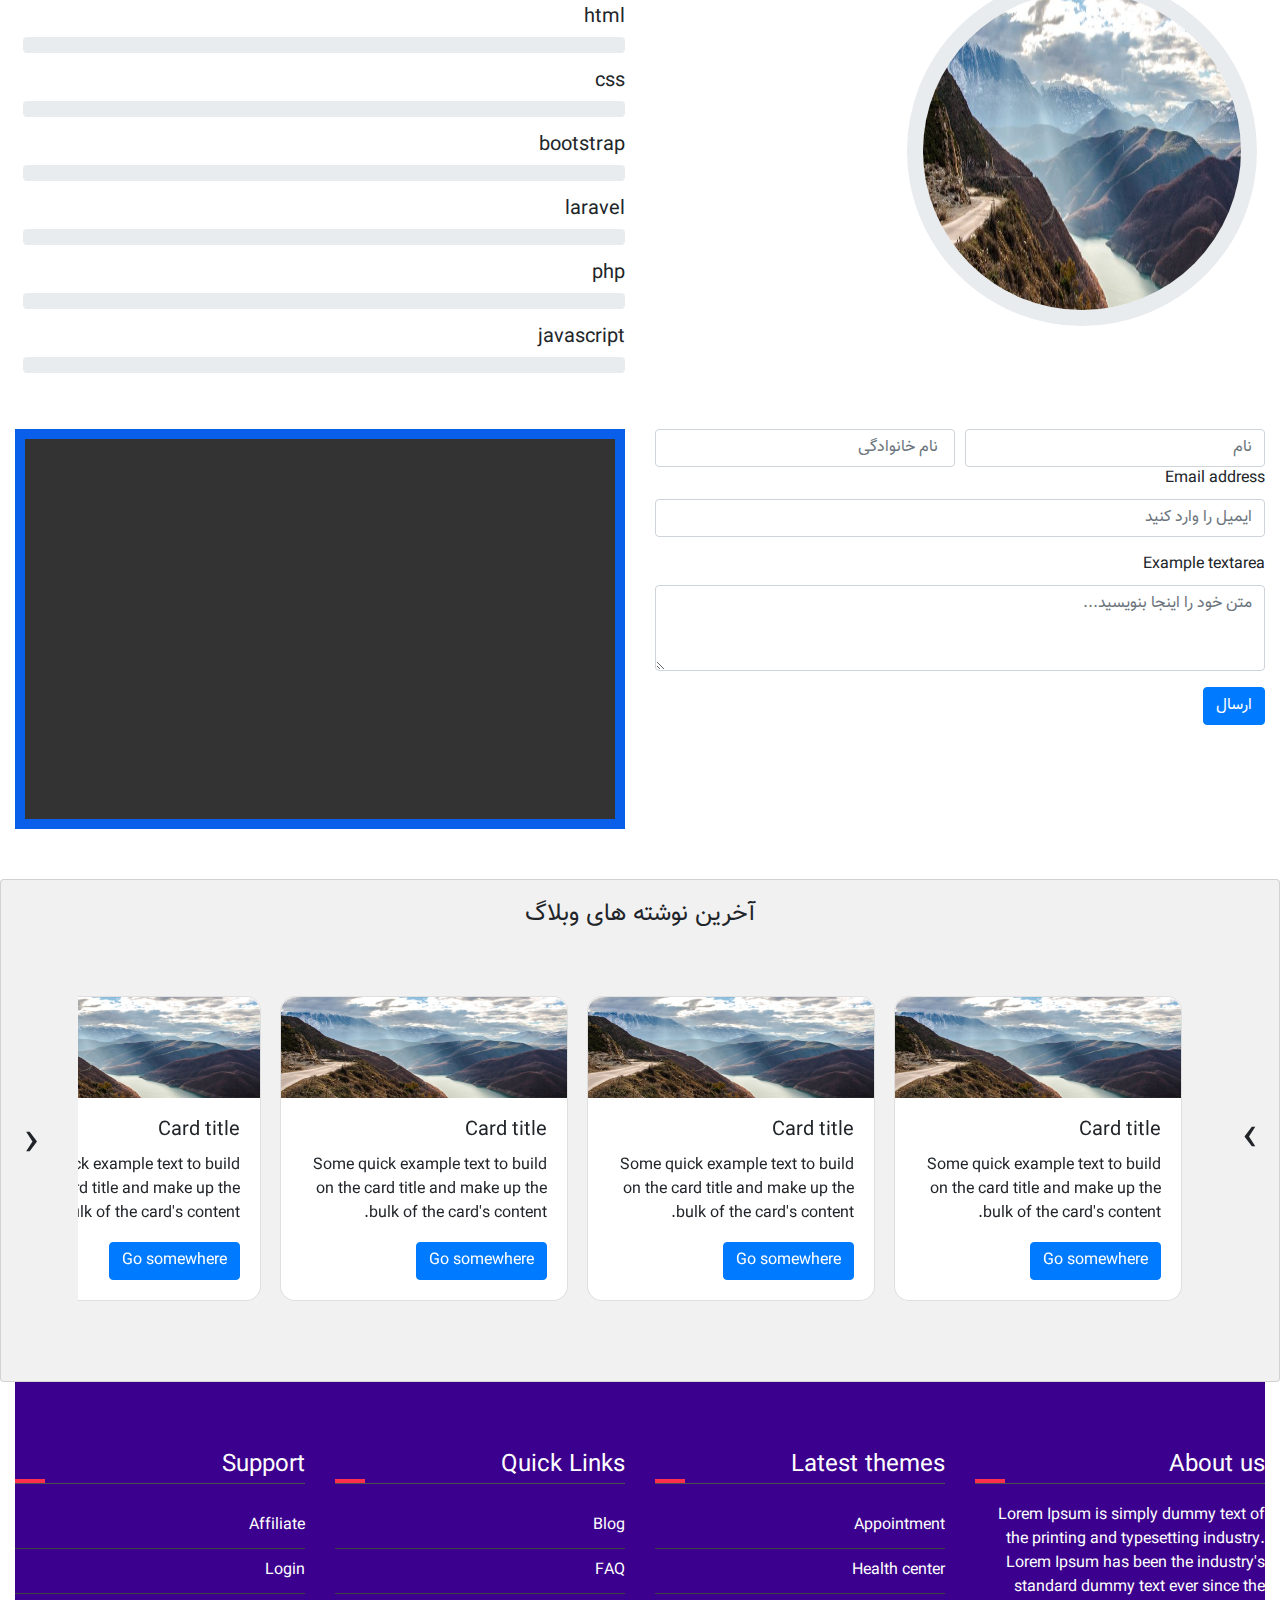
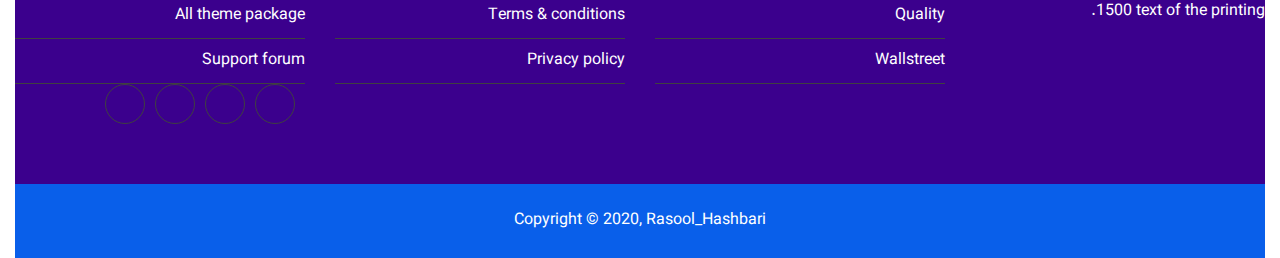
==== commit a13f422b: "bootstrap rtl" ====
--- a/index.html
+++ b/index.html
@@ -4,6 +4,7 @@
     <meta name="viewport" content="width=device-width, initial-scale=1.0, shrink-to-fit=no, user-scalable=no">
     <link rel="stylesheet" href="https://cdnjs.cloudflare.com/ajax/libs/meyer-reset/2.0/reset.min.css">
     <link rel="stylesheet" href="./css/bootstrap.min.css">
+    <link rel="stylesheet" href="./css/bootstrap-rtl.min.css">
     <link rel="stylesheet" href="plugins/wow/animate.css">
     <link rel="stylesheet" href="./css/style.css">
     <link rel="stylesheet" href="plugins/owl/owl.carousel.min.css">
@@ -83,7 +84,7 @@
             <h2>نمونه کارهای من</h2>
             <!-------- typing effect -------->
             <div class="container">
-                <p>Website design with:<span class="typed-text"></span><span class="cursor">&nbsp;</span></p>
+                <p>Website design with: <span class="typed-text"></span><span class="cursor">&nbsp;</span></p>
             </div>
             <!--------End typing effect -------->
             <div class="card1-list">
@@ -166,7 +167,28 @@
             ===============
          -->
         <div class="row">
-            <div class="col-md-6" style="height: 400px;">
+            <div class="col-md-6">
+                <form>
+                    <div class="form-row">
+                        <div class="col">
+                            <input type="text" class="form-control" placeholder="نام">
+                        </div>
+                        <div class="col">
+                            <input type="text" class="form-control" placeholder=" نام خانوادگی">
+                        </div>
+                    </div>
+                    <div class="form-group">
+                        <label for="exampleInputEmail1">Email address</label>
+                        <input type="email" class="form-control" id="exampleInputEmail1" aria-describedby="emailHelp" placeholder="ایمیل را وارد کنید">
+                    </div>
+                    <div class="form-group">
+                        <label for="exampleFormControlTextarea1">Example textarea</label>
+                        <textarea class="form-control" id="exampleFormControlTextarea1" placeholder="متن خود را اینجا بنویسید..." rows="3"></textarea>
+                    </div>
+                    <button type="submit" class="btn btn-primary">ارسال</button>
+                </form>
+            </div>
+            <div class="col-md-6" style="height: 400px; width: 400px;">
                 <div id="canvas-map">
                 </div>
             </div>
--- a/css/style.css
+++ b/css/style.css
@@ -83,9 +83,10 @@
 }
 
 
-/* --------typing effect-------- */
+/* --------typing-effect-------- */
 
 .container p {
+    direction: ltr;
     font-size: 1.5rem;
     padding: 0.5rem;
     font-weight: bold;
@@ -158,12 +159,7 @@
 }
 
 
-/* ------ style contact me ------- */
-
-.direction-progress {
-    direction: rtl;
-    text-align: right;
-}
+/* ------ contact me ------- */
 
 .progress-bar {
     animation: 2s ease-out 0s 1 slideInFromLeft;
@@ -251,7 +247,7 @@
 }
 
 
-/* *********  style owl slider  ************* */
+/* ********* owl slider  ************* */
 
 .owl-carousel {
     margin-top: 50px;
@@ -472,6 +468,7 @@
     width: 100%;
     height: 100%;
     background: #333;
+    border: 10px solid rgb(9, 95, 234);
 }
 
 a {
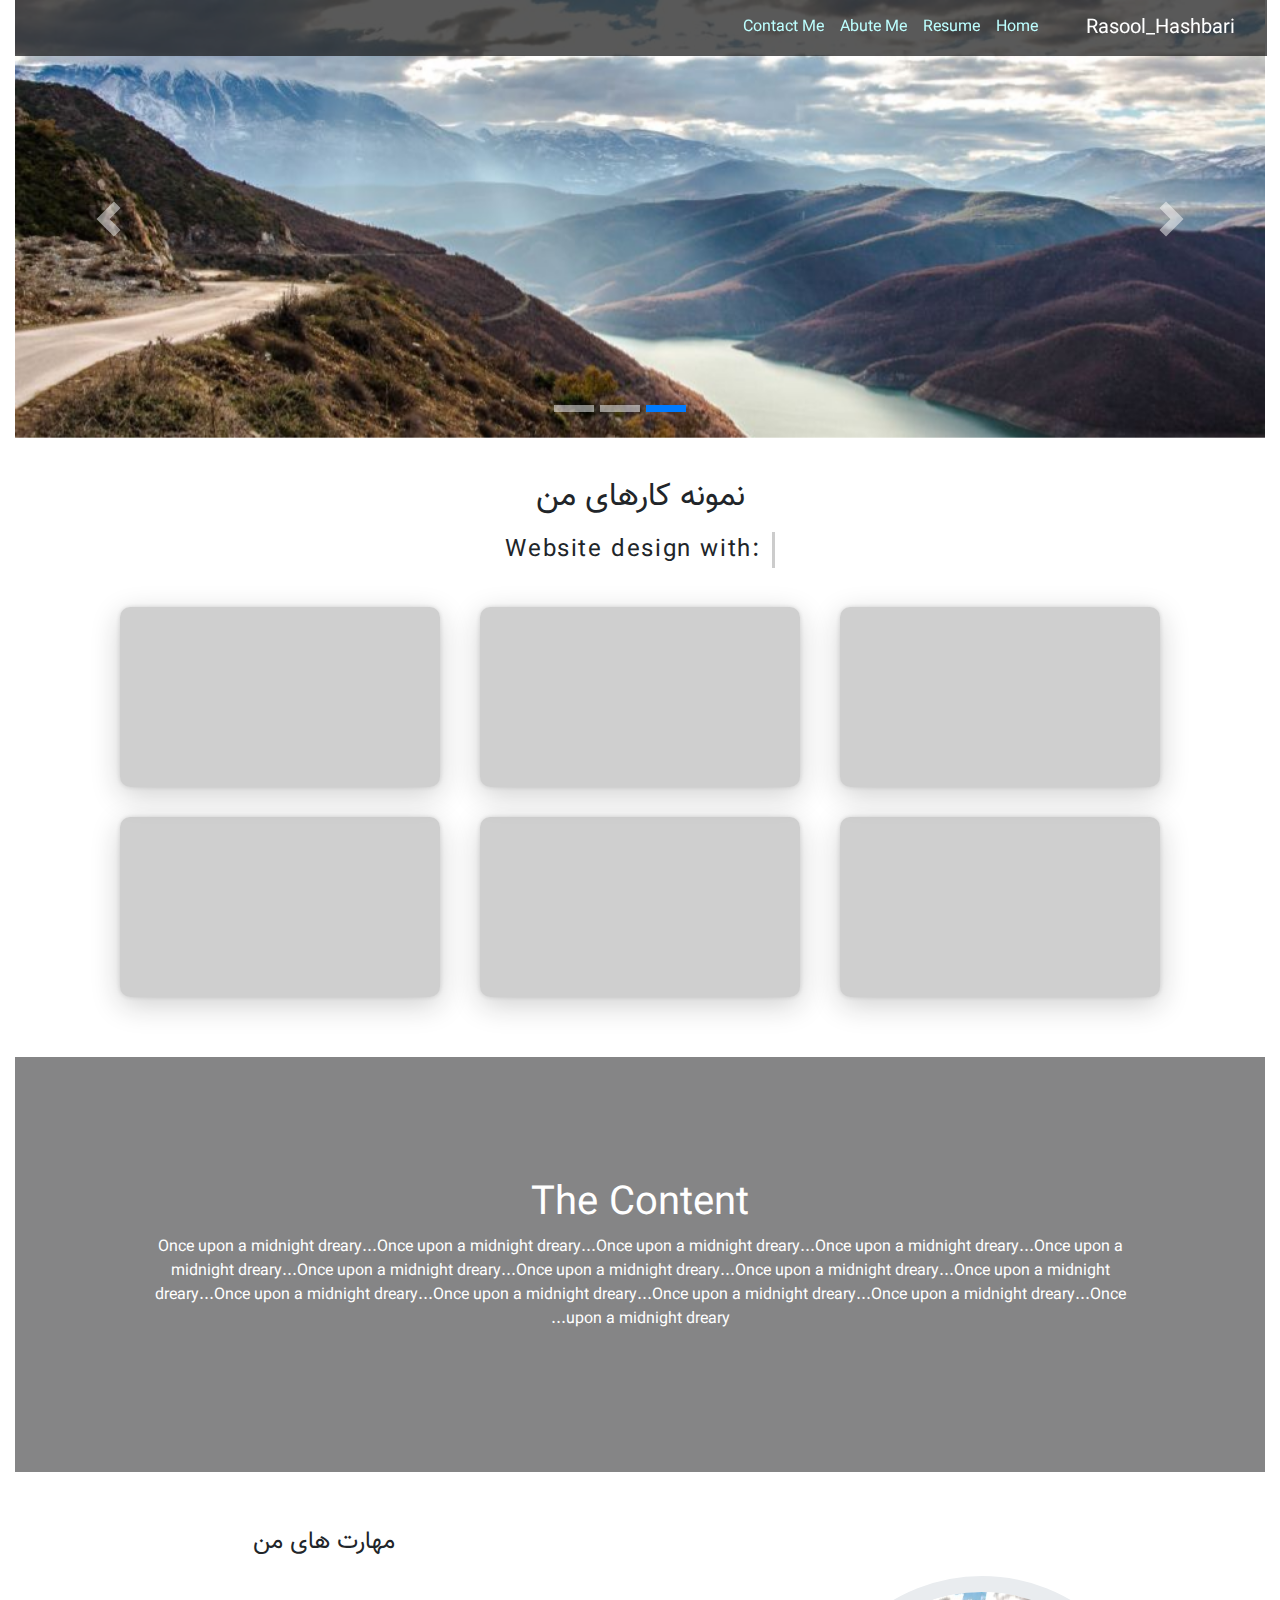
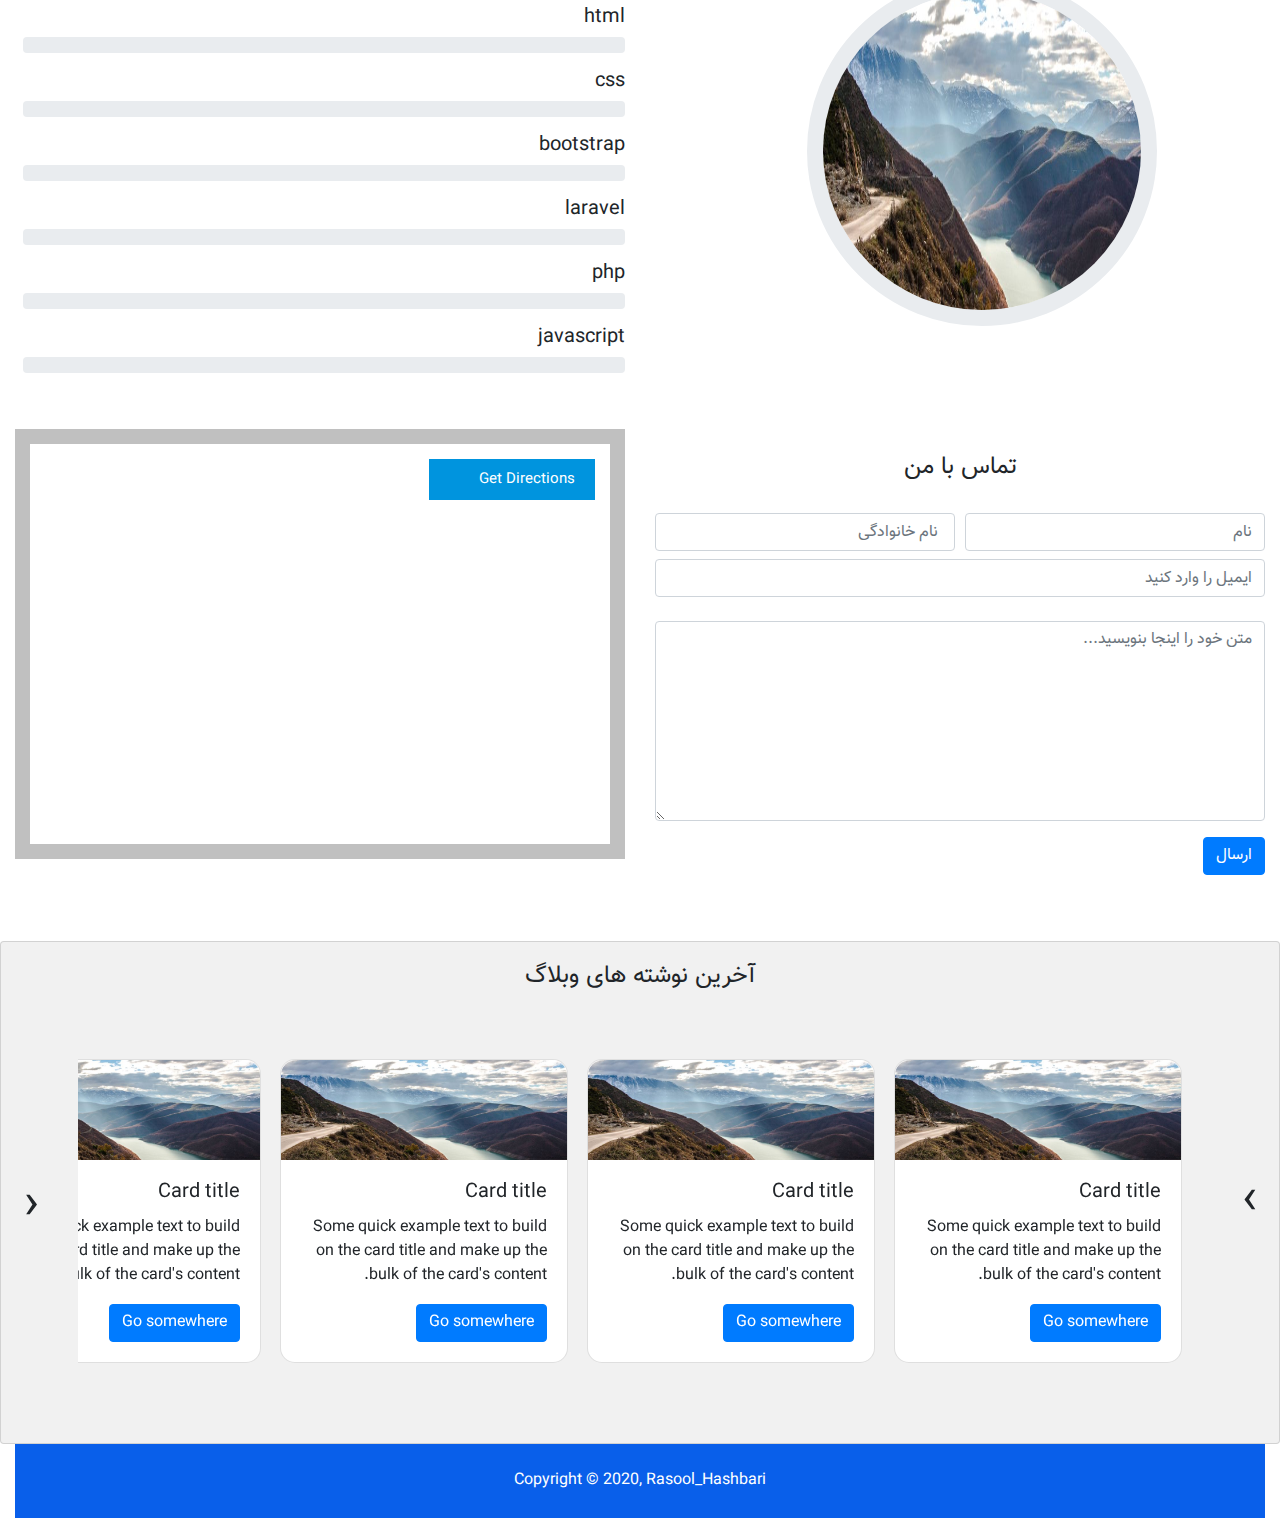
==== commit 08abeaba: "modifiy project" ====
--- a/index.html
+++ b/index.html
@@ -2,14 +2,18 @@
 
 <head>
     <meta name="viewport" content="width=device-width, initial-scale=1.0, shrink-to-fit=no, user-scalable=no">
-    <link rel="stylesheet" href="https://cdnjs.cloudflare.com/ajax/libs/meyer-reset/2.0/reset.min.css">
+    <!-- <link rel="stylesheet" href="https://cdnjs.cloudflare.com/ajax/libs/meyer-reset/2.0/reset.min.css"> -->
+    <!-- bootstrap -->
     <link rel="stylesheet" href="./css/bootstrap.min.css">
     <link rel="stylesheet" href="./css/bootstrap-rtl.min.css">
+    <!-- wow.js -->
     <link rel="stylesheet" href="plugins/wow/animate.css">
+    <!-- my css -->
     <link rel="stylesheet" href="./css/style.css">
+    <!-- owl -->
     <link rel="stylesheet" href="plugins/owl/owl.carousel.min.css">
-    <link rel="stylesheet" href="plugins/owl.theme.default.min.css">
-    <script src="https://cdnjs.cloudflare.com/ajax/libs/prefixfree/1.0.7/prefixfree.min.js"></script>
+    <!-- <link rel="stylesheet" href="plugins/owl.theme.default.min.css"> -->
+    <!-- <script src="https://cdnjs.cloudflare.com/ajax/libs/prefixfree/1.0.7/prefixfree.min.js"></script> -->
 
 </head>
 
@@ -168,6 +172,7 @@
          -->
         <div class="row">
             <div class="col-md-6">
+                <h4 class="text-center p-4"> تماس با من</h4>
                 <form>
                     <div class="form-row">
                         <div class="col">
@@ -178,18 +183,21 @@
                         </div>
                     </div>
                     <div class="form-group">
-                        <label for="exampleInputEmail1">Email address</label>
+                        <label for="exampleInputEmail1"></label>
                         <input type="email" class="form-control" id="exampleInputEmail1" aria-describedby="emailHelp" placeholder="ایمیل را وارد کنید">
                     </div>
                     <div class="form-group">
-                        <label for="exampleFormControlTextarea1">Example textarea</label>
+                        <label for="exampleFormControlTextarea1"></label>
                         <textarea class="form-control" id="exampleFormControlTextarea1" placeholder="متن خود را اینجا بنویسید..." rows="3"></textarea>
                     </div>
                     <button type="submit" class="btn btn-primary">ارسال</button>
                 </form>
             </div>
-            <div class="col-md-6" style="height: 400px; width: 400px;">
-                <div id="canvas-map">
+            <div class="col-md-6">
+                <div class="mapContainer">
+                    <a itemprop="url" class="direction-link" target="_blank" href="//maps.google.com/maps?f=d&amp;daddr=37.422230,-122.084058&amp;hl=en"> Get Directions</a>
+                    <div id="map">
+                    </div>
                 </div>
             </div>
         </div>
@@ -252,94 +260,8 @@
                 footer
             ===============
          -->
-
         <div class="row">
             <div class="col-md-12">
-                <footer class="footer">
-                    <div class="row">
-                        <div class="col-md-3 m-b-30">
-                            <div class="footer-title m-t-5 m-b-20 p-b-8">
-                                About us
-                            </div>
-                            <p class="white-text">
-                                Lorem Ipsum is simply dummy text of the printing and typesetting industry. Lorem Ipsum has been the industry's standard dummy text ever since the 1500 text of the printing.
-                            </p>
-                        </div>
-                        <div class="col-md-3 m-b-30">
-                            <div class="footer-title m-t-5 m-b-20 p-b-8">
-                                Latest themes
-                            </div>
-                            <div class="footer-links">
-                                <a href="#">
-                                      Appointment
-                                  </a>
-                                <a href="#">
-                                      Health center
-                                  </a>
-                                <a href="#">
-                                      Quality
-                                  </a>
-                                <a href="#">
-                                      Wallstreet
-                                  </a>
-                            </div>
-                        </div>
-                        <div class="col-md-3 m-b-30">
-                            <div class="footer-title m-t-5 m-b-20 p-b-8">
-                                Quick Links
-                            </div>
-                            <div class="footer-links">
-                                <a href="#">
-                                      Blog
-                                  </a>
-                                <a href="#">
-                                      FAQ
-                                  </a>
-                                <a href="#">
-                                      Terms & conditions
-                                  </a>
-                                <a href="#">
-                                      Privacy policy
-                                  </a>
-                            </div>
-                        </div>
-                        <div class="col-md-3 m-b-30">
-                            <div class="footer-title m-t-5 m-b-20 p-b-8">
-                                Support
-                            </div>
-                            <div class="footer-links">
-                                <a href="#">
-                                      Affiliate
-                                  </a>
-                                <a href="#">
-                                      Login
-                                  </a>
-                                <a href="#">
-                                      All theme package
-                                  </a>
-                                <a href="#">
-                                      Support forum
-                                  </a>
-                            </div>
-                            <div class="footer-social-links m-t-30">
-                                <li>
-                                    <a href="#">
-                                        <i class="fa fa-facebook" aria-hidden="true"></i>
-                                    </a>
-                                    <a href="#">
-                                        <i class="fa fa-twitter" aria-hidden="true"></i>
-                                    </a>
-                                    <a href="#">
-                                        <i class="fa fa-linkedin" aria-hidden="true"></i>
-                                    </a>
-                                    <a href="#">
-                                        <i class="fa fa-youtube" aria-hidden="true"></i>
-                                    </a>
-                                </li>
-                            </div>
-                        </div>
-                    </div>
-                </footer>
                 <div class="footer-bottom">
                     Copyright © 2020, Rasool_Hashbari
                 </div>
@@ -347,12 +269,18 @@
         </div>
     </div>
     </div>
+    <!-- jquery -->
     <script src='https://cdnjs.cloudflare.com/ajax/libs/jquery/2.1.3/jquery.min.js'></script>
+    <!-- slider -->
     <script src="https://maxcdn.bootstrapcdn.com/bootstrap/4.1.0/js/bootstrap.min.js "></script>
-    <script src='https://maps.google.com/maps/api/js?sensor=false'></script>
+    <!-- map -->
+    <script src="https://maps.googleapis.com/maps/api/js?key=AIzaSyDdbCAXvJIl7CKZwfpTswAIHvqJmZTUPwQ"></script>
+    <!-- wow.js -->
     <script src="plugins/wow/wow.min.js "></script>
-    <script src="jquery.min.js "></script>
+    <!-- <script src="jquery.min.js "></script> -->
+    <!-- owl plugins -->
     <script src="plugins/owl/owl.carousel.min.js "></script>
+    <!-- My js -->
     <script src="js/js.js "></script>
 </body>
 
--- a/css/style.css
+++ b/css/style.css
@@ -350,7 +350,7 @@
     height: 350px;
     object-fit: initial;
     border-radius: 50%;
-    margin-left: 140px;
+    margin-right: 100px;
 }
 
 
@@ -464,64 +464,43 @@
 
 /* -------------map--------------- */
 
-#canvas-map {
+textarea.form-control {
+    min-height: 200px;
+}
+
+#map {
     width: 100%;
-    height: 100%;
-    background: #333;
-    border: 10px solid rgb(9, 95, 234);
-}
-
-a {
-    color: red;
-}
-
-a:hover {
-    color: #f1f1f1;
-}
-
-.infobox {
-    background: none repeat scroll 0 0 #212121;
-    color: #F1F1F1;
-    font-family: arial;
-    line-height: 20px;
+    height: 400px;
+}
+
+.mapContainer {
+    width: 100%;
+    position: relative;
+    border: 15px solid silver;
+}
+
+.mapContainer a.direction-link {
     position: absolute;
-}
-
-.infobox:before,
-.infobox:after {
-    border-color: transparent transparent transparent #212121;
-    border-style: solid;
-    border-width: 20px 20px 0;
-    bottom: -1px;
-    content: "";
-    display: block;
-    height: 0;
-    left: -1px;
-    position: absolute;
-    width: 0;
-    z-index: 2
-}
-
-.infobox:after {
-    border-color: transparent transparent transparent #FFFFFF;
-    border-width: 24px 24px 0;
-    z-index: 1
-}
-
-.infobox .close {
-    background: none repeat scroll 0 0 #212121;
-    cursor: pointer;
-    float: right;
-    font-size: 17px;
-    height: 25px;
-    line-height: 22px;
-    position: relative;
-    right: -25px;
-    text-align: center;
-    top: 0;
-    width: 25px;
-}
-
-.infobox .content {
-    margin: 15px 15px 15px 15px;
+    top: 15px;
+    right: 15px;
+    z-index: 100010;
+    color: #FFF;
+    text-decoration: none;
+    font-size: 15px;
+    font-weight: bold;
+    line-height: 25px;
+    padding: 8px 20px 8px 50px;
+    background: #0094de;
+    background-image: url('direction-icon.png');
+    background-position: left center;
+    background-repeat: no-repeat;
+}
+
+.mapContainer a.direction-link:hover {
+    text-decoration: none;
+    background: #0072ab;
+    color: #FFF;
+    background-image: url('direction-icon.png');
+    background-position: left center;
+    background-repeat: no-repeat;
 }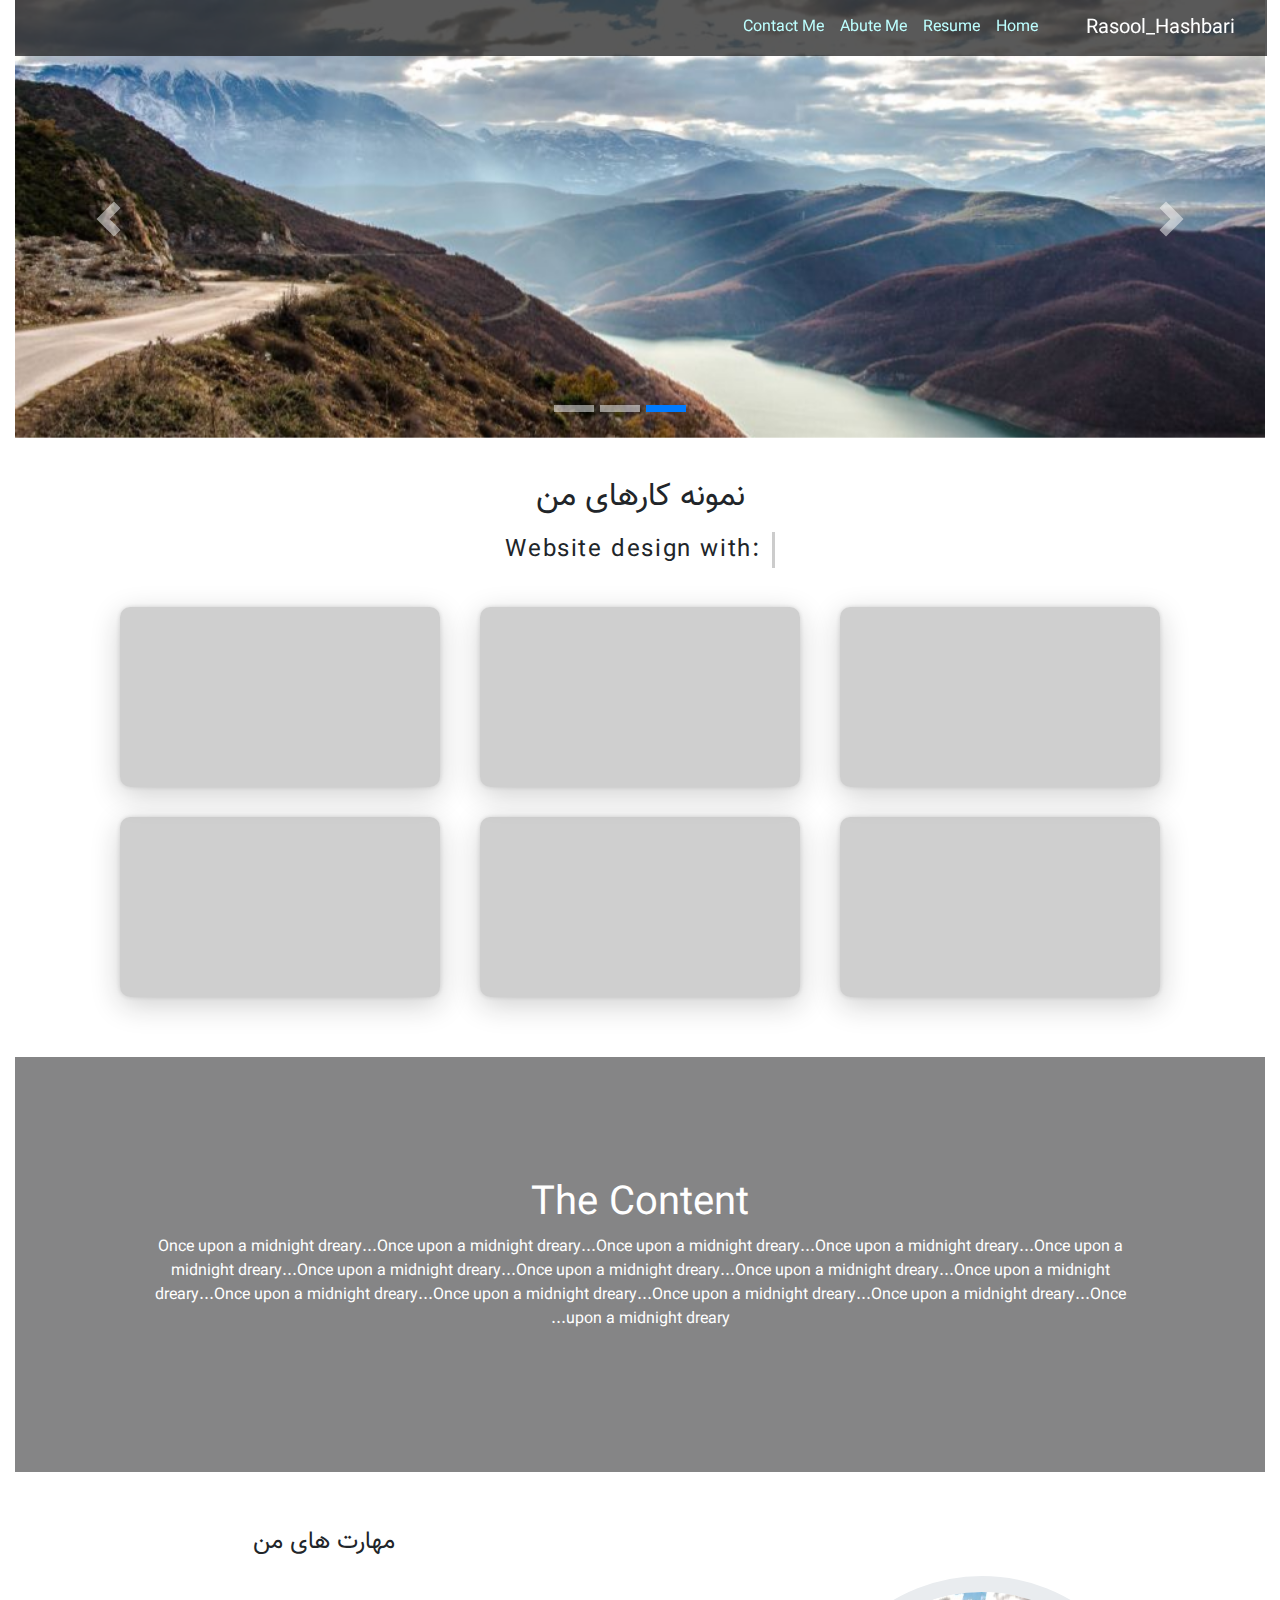
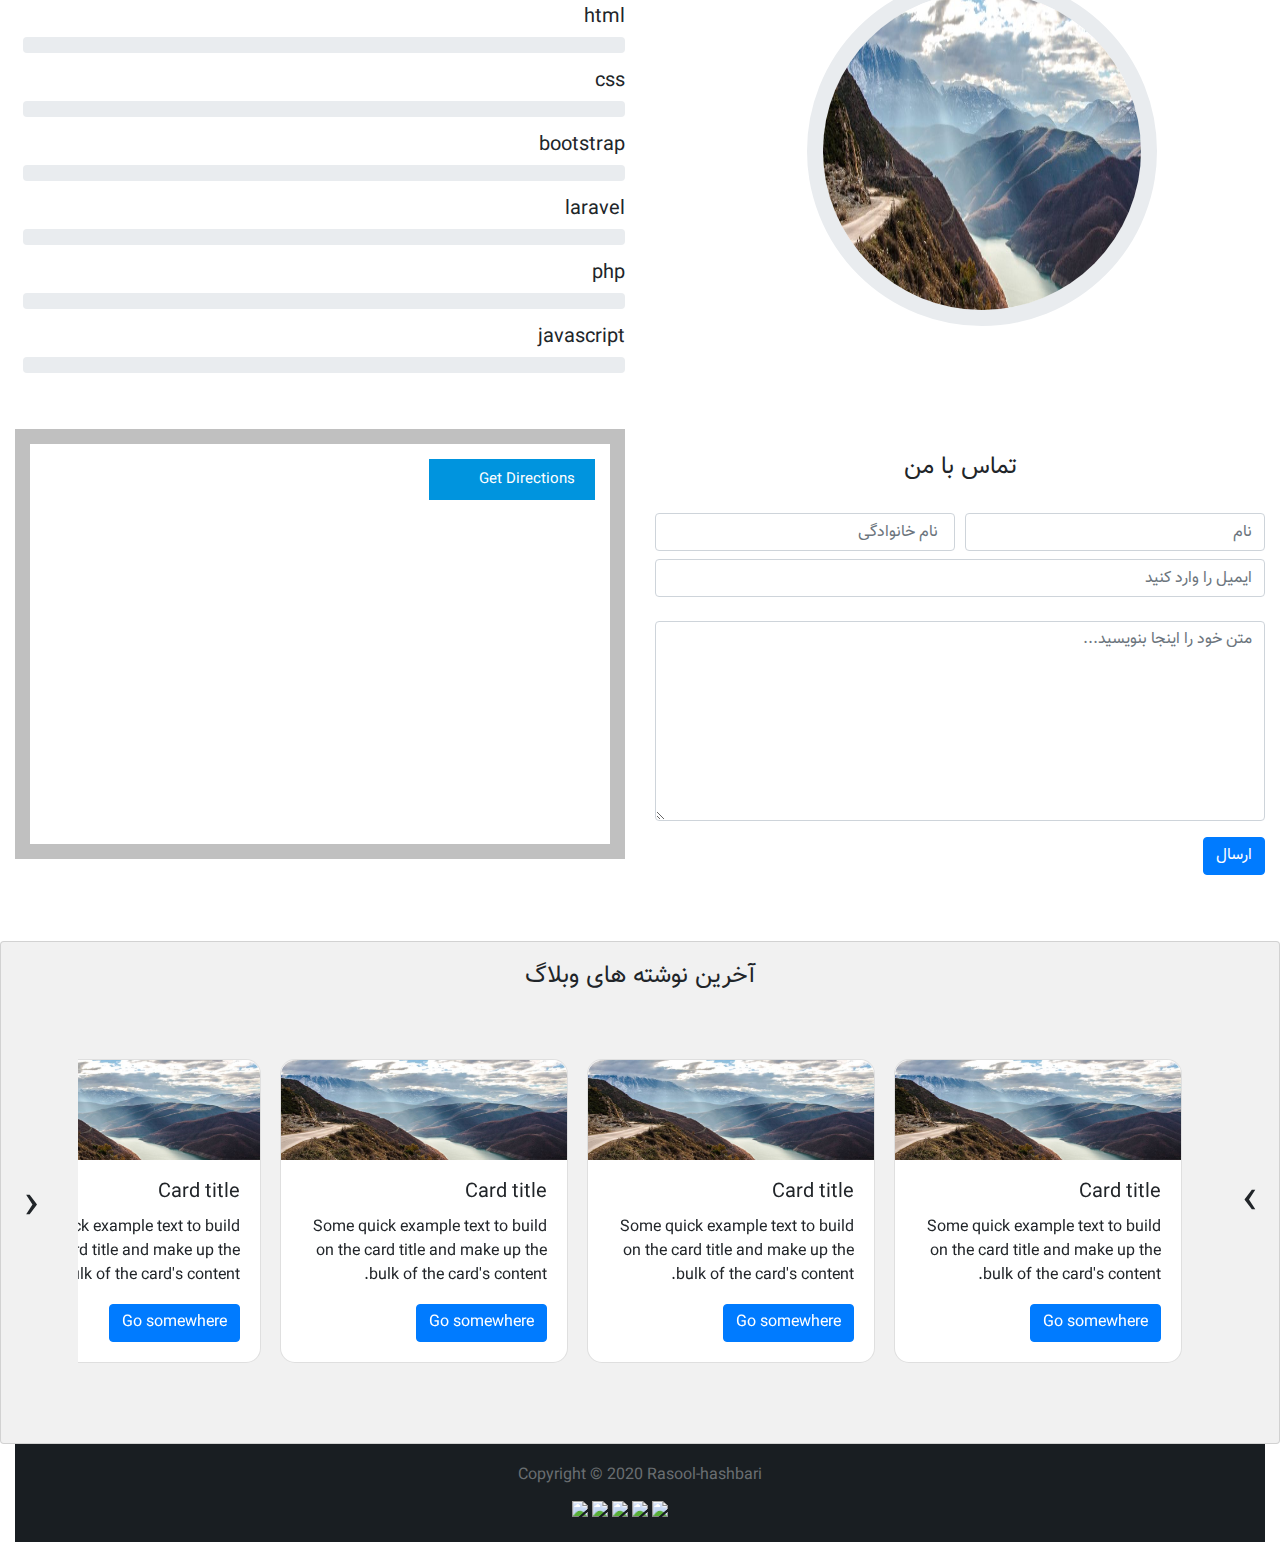
==== commit c4ee1f56: "add" ====
--- a/index.html
+++ b/index.html
@@ -252,6 +252,14 @@
                             <a href="#" class="btn btn-primary">Go somewhere</a>
                         </div>
                     </div>
+                    <div class="card" style="width: 18rem;">
+                        <img class="card-img-top" src="images/1.jpg" alt="Card image cap">
+                        <div class="card-body">
+                            <h5 class="card-title">Card title</h5>
+                            <p class="card-text">Some quick example text to build on the card title and make up the bulk of the card's content.</p>
+                            <a href="#" class="btn btn-primary">Go somewhere</a>
+                        </div>
+                    </div>
                 </div>
             </div>
         </div>
@@ -260,11 +268,16 @@
                 footer
             ===============
          -->
-        <div class="row">
-            <div class="col-md-12">
-                <div class="footer-bottom">
-                    Copyright © 2020, Rasool_Hashbari
-                </div>
+        <div class="footer">
+            <div class="container">
+                <span>Copyright &copy; 2020 Rasool-hashbari</span>
+                <ul>
+                    <li><img src="https://i.imgur.com/k2br2Gt.png"></li>
+                    <li><img src="https://i.imgur.com/Sq9fdNw.png"></li>
+                    <li><img src="https://i.imgur.com/qwSOYp2.png"></li>
+                    <li><img src="https://i.imgur.com/V4GD4HN.png"></li>
+                    <li><img src="https://i.imgur.com/vilSTih.png"></li>
+                </ul>
             </div>
         </div>
     </div>
--- a/css/style.css
+++ b/css/style.css
@@ -385,81 +385,27 @@
 }
 
 
-/*------------- footer --------------*/
+/*------------ start footer--------- */
 
 .footer {
-    padding: 60px 0;
-    width: 100%;
-    background: #3B008D;
-    color: #fff;
-}
-
-.footer-title {
-    position: relative;
-    color: #fff;
-    font-size: 24px;
-    font-weight: 600;
-    margin-top: 5px;
-    margin-bottom: 20px;
-    border-bottom: 1px solid #4e4e4e;
-}
-
-.footer-title:after {
-    position: absolute;
-    content: '';
-    left: 0;
-    bottom: 0;
-    width: 30px;
-    height: 4px;
-    background: #ff304d;
-}
-
-.footer-links a {
-    padding: 10px 0;
-    border-bottom: 1px solid #404040;
-    color: #fff;
-    display: block;
-    transition: color 0.5s ease-in-out;
-    text-decoration: none;
-}
-
-.footer-links a:hover {
-    color: #f1ab13;
-}
-
-.footer-social-links li {
+    background-color: #191E22;
+    color: #6A6E71;
+    padding: 20px 0;
+    text-align: center;
+}
+
+.footer ul {
+    list-style: none;
+    padding-left: 0;
+    margin: 10px 0 0;
+}
+
+.footer ul li {
     display: inline-block;
 }
 
-.footer-social-links a {
-    width: 40px;
-    height: 40px;
-    font-size: 16px;
-    float: left;
-    margin-right: 10px;
-    padding: 10px;
-    border: 1px solid #404040;
-    border-radius: 50px;
-    text-align: center;
-    color: #fff;
-    line-height: 1;
-    -webkit-transition: background 0.3s ease-in-out;
-    -moz-transition: background 0.3s ease-in-out;
-    transition: background 0.3s ease-in-out;
-    background: #3B008D;
-}
-
-.footer-social-links a:hover {
-    background: #ff304d;
-}
-
-.footer-bottom {
-    width: 100%;
-    padding: 25px 0;
-    text-align: center;
-    color: #fff;
-    background: rgb(9, 95, 234);
-}
+
+/*---------------- end footer ------------*/
 
 
 /* -------------map--------------- */
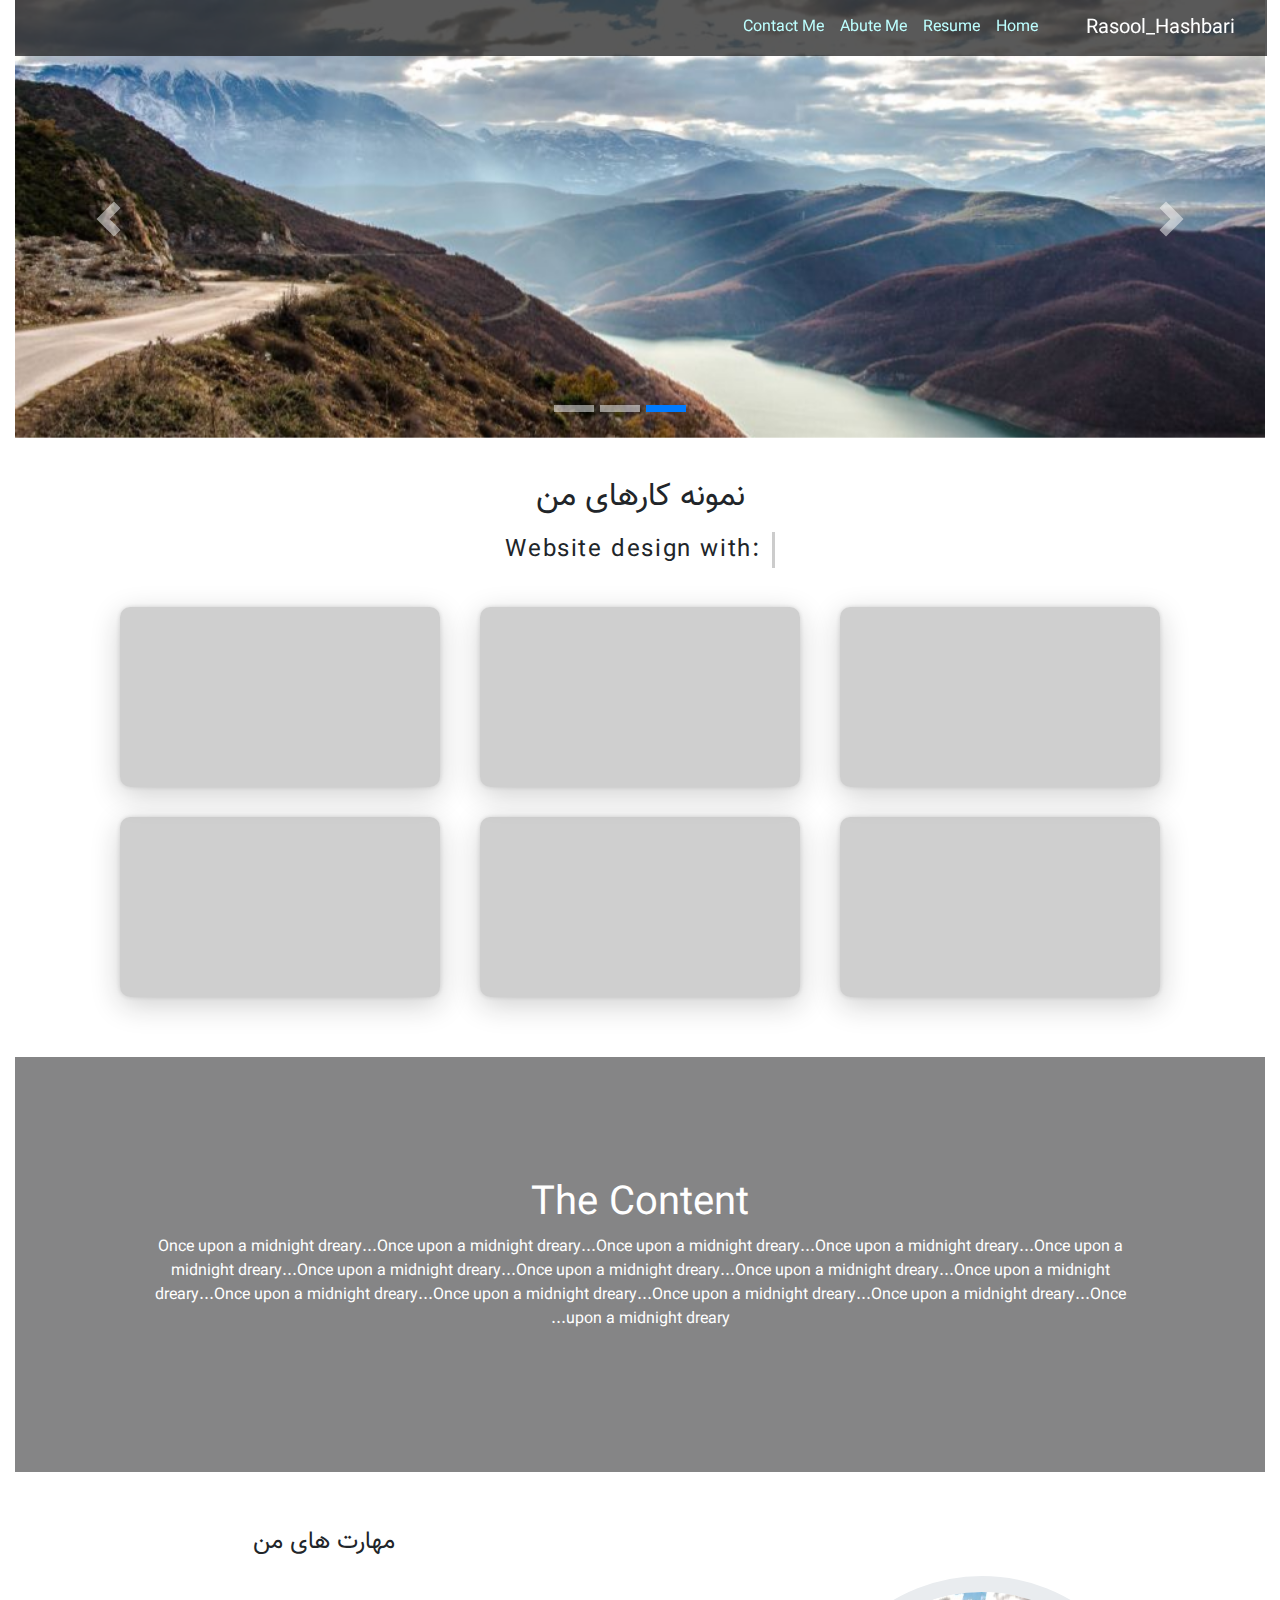
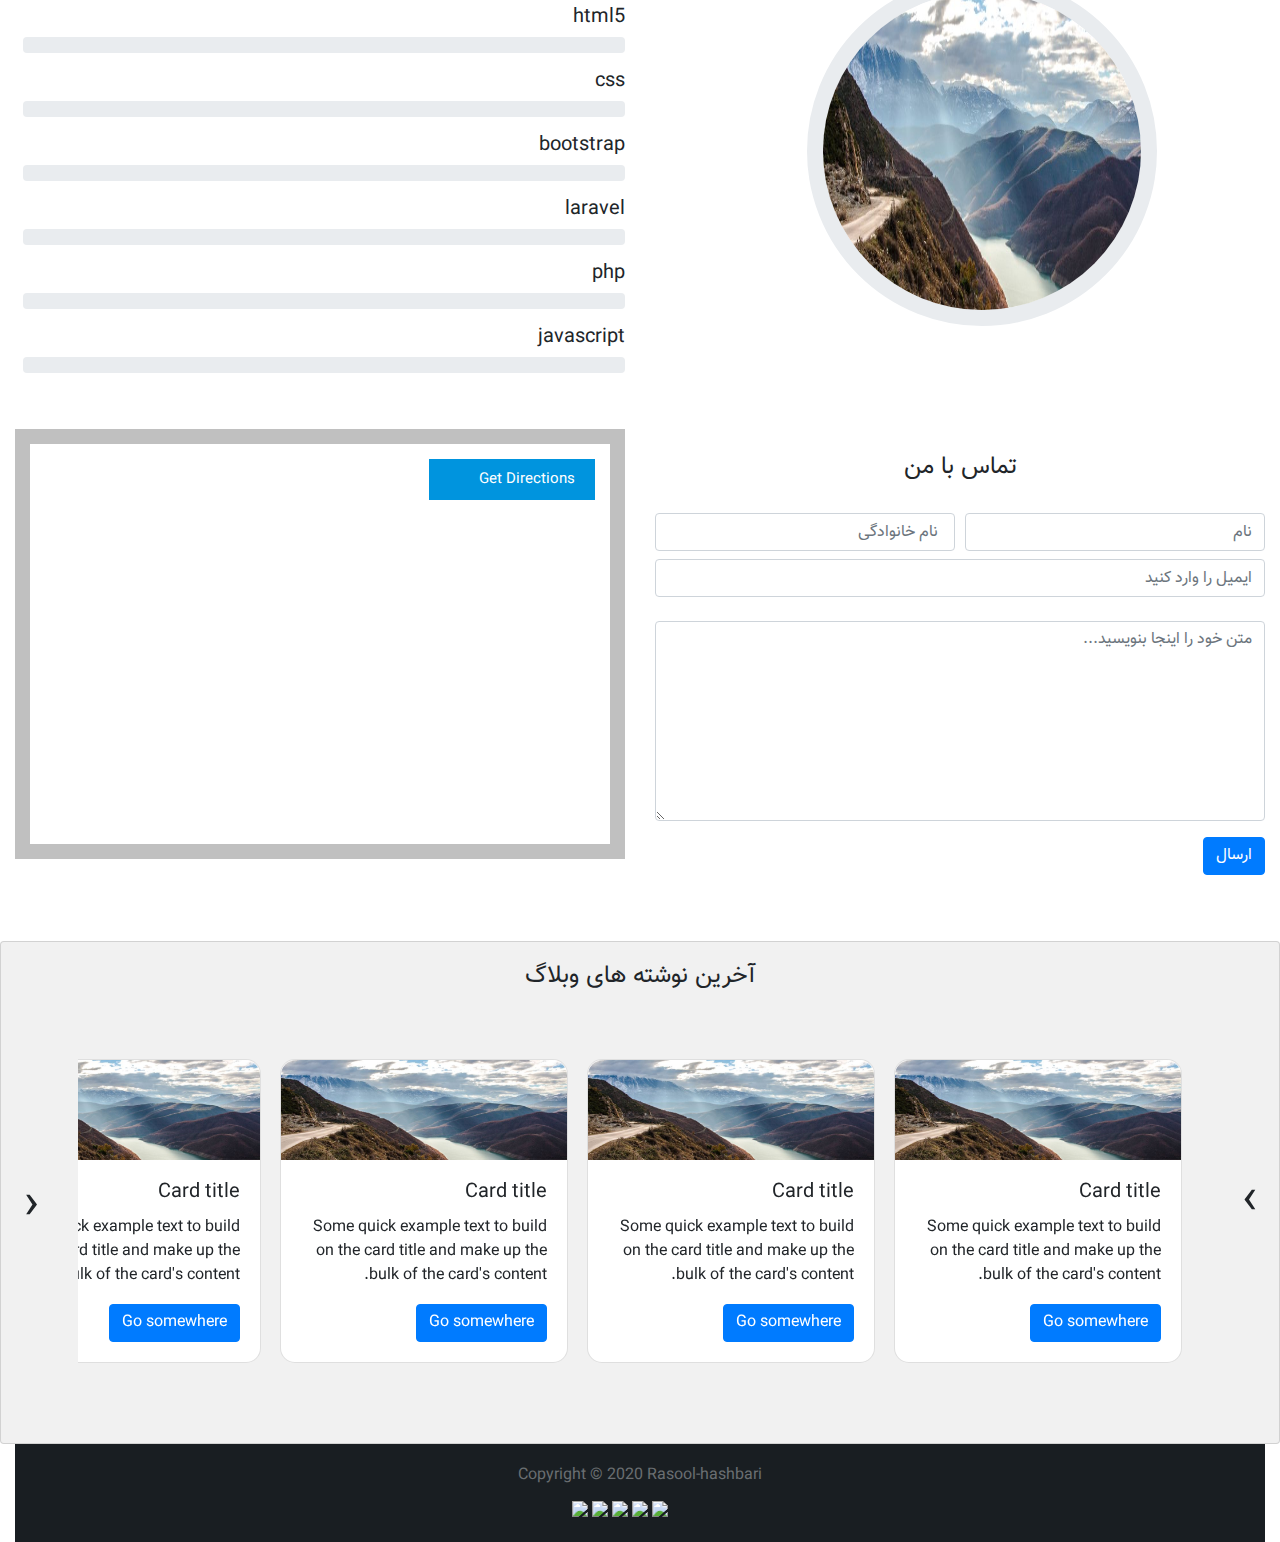
==== commit 10b08ba4: "edit project" ====
--- a/index.html
+++ b/index.html
@@ -138,7 +138,7 @@
                 </div>
                 <div class="col-md-6 direction-progress">
                     <h4 class="text-center mb-5">مهارت های من</h4>
-                    <h5>html</h5>
+                    <h5>html5</h5>
                     <div class="progress">
                         <div class="progress-bar wow" style="width:30%"></div>
                     </div>
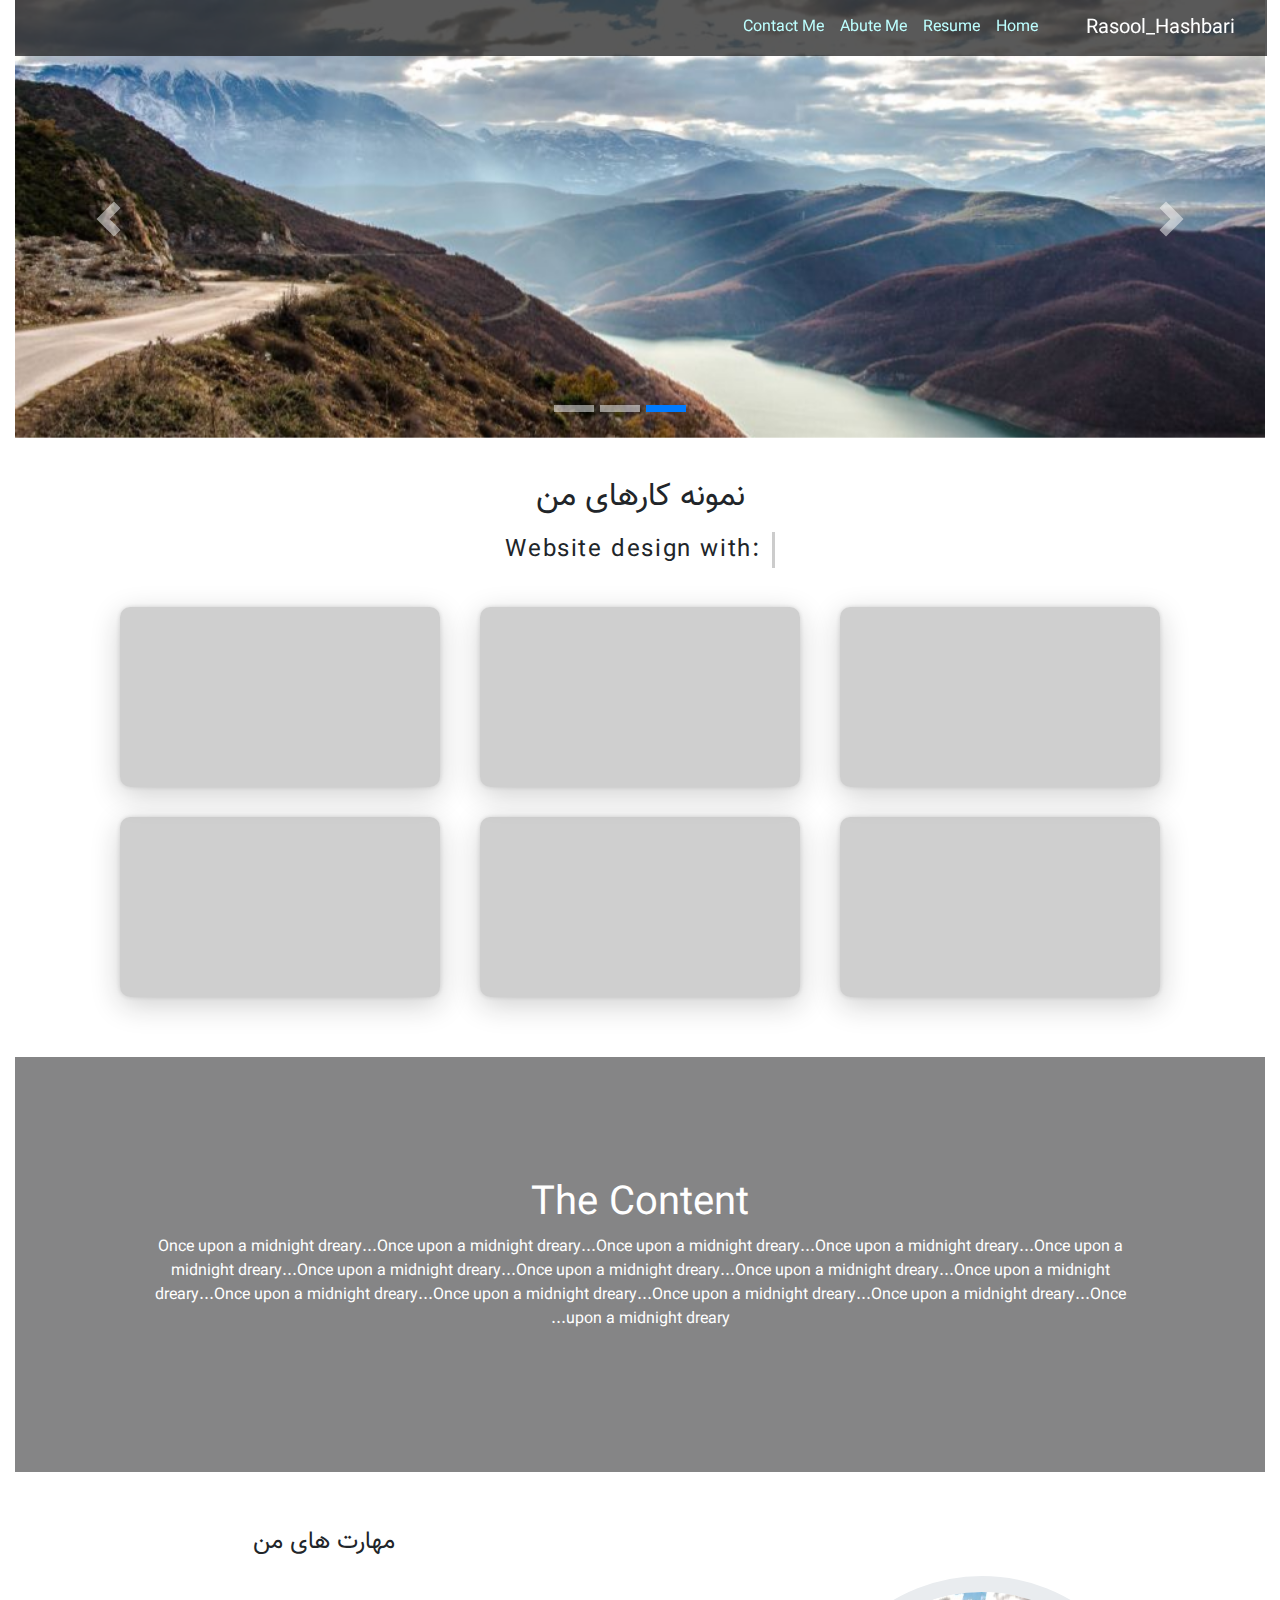
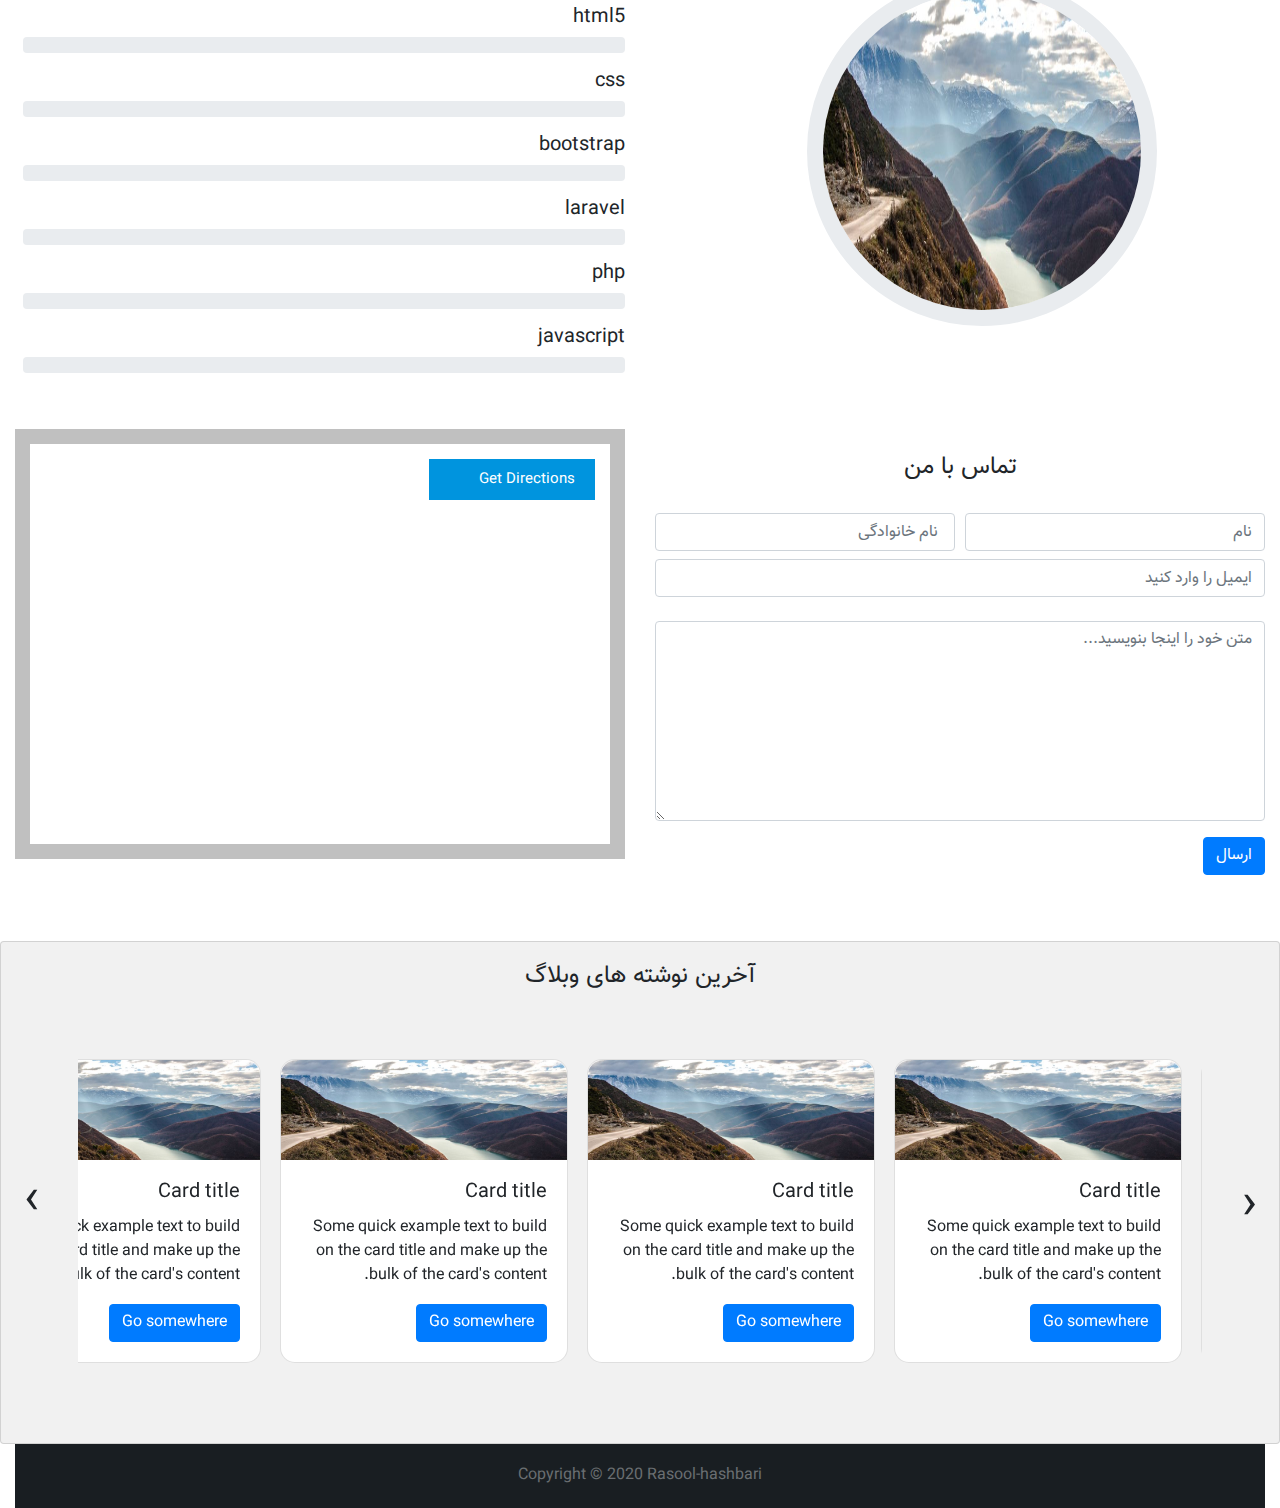
==== commit 0a406fca: "owl" ====
--- a/index.html
+++ b/index.html
@@ -271,13 +271,6 @@
         <div class="footer">
             <div class="container">
                 <span>Copyright &copy; 2020 Rasool-hashbari</span>
-                <ul>
-                    <li><img src="https://i.imgur.com/k2br2Gt.png"></li>
-                    <li><img src="https://i.imgur.com/Sq9fdNw.png"></li>
-                    <li><img src="https://i.imgur.com/qwSOYp2.png"></li>
-                    <li><img src="https://i.imgur.com/V4GD4HN.png"></li>
-                    <li><img src="https://i.imgur.com/vilSTih.png"></li>
-                </ul>
             </div>
         </div>
     </div>
--- a/css/style.css
+++ b/css/style.css
@@ -275,22 +275,22 @@
 
 .owl-carousel .owl-nav button.owl-next {
     position: absolute;
-    right: 0;
+    left: 0;
     top: 0;
     bottom: 0;
     width: 30px;
 }
 
-.owl-carousel .owl-nav button.owl-next span {
-    font-size: 50px !important;
-}
-
 .owl-carousel .owl-nav button.owl-prev {
     position: absolute;
-    left: 0;
+    right: 0;
     top: 10;
     width: 30px;
     bottom: 0;
+}
+
+.owl-carousel .owl-nav button.owl-next span {
+    font-size: 50px !important;
 }
 
 .owl-carousel .owl-nav button.owl-prev span {
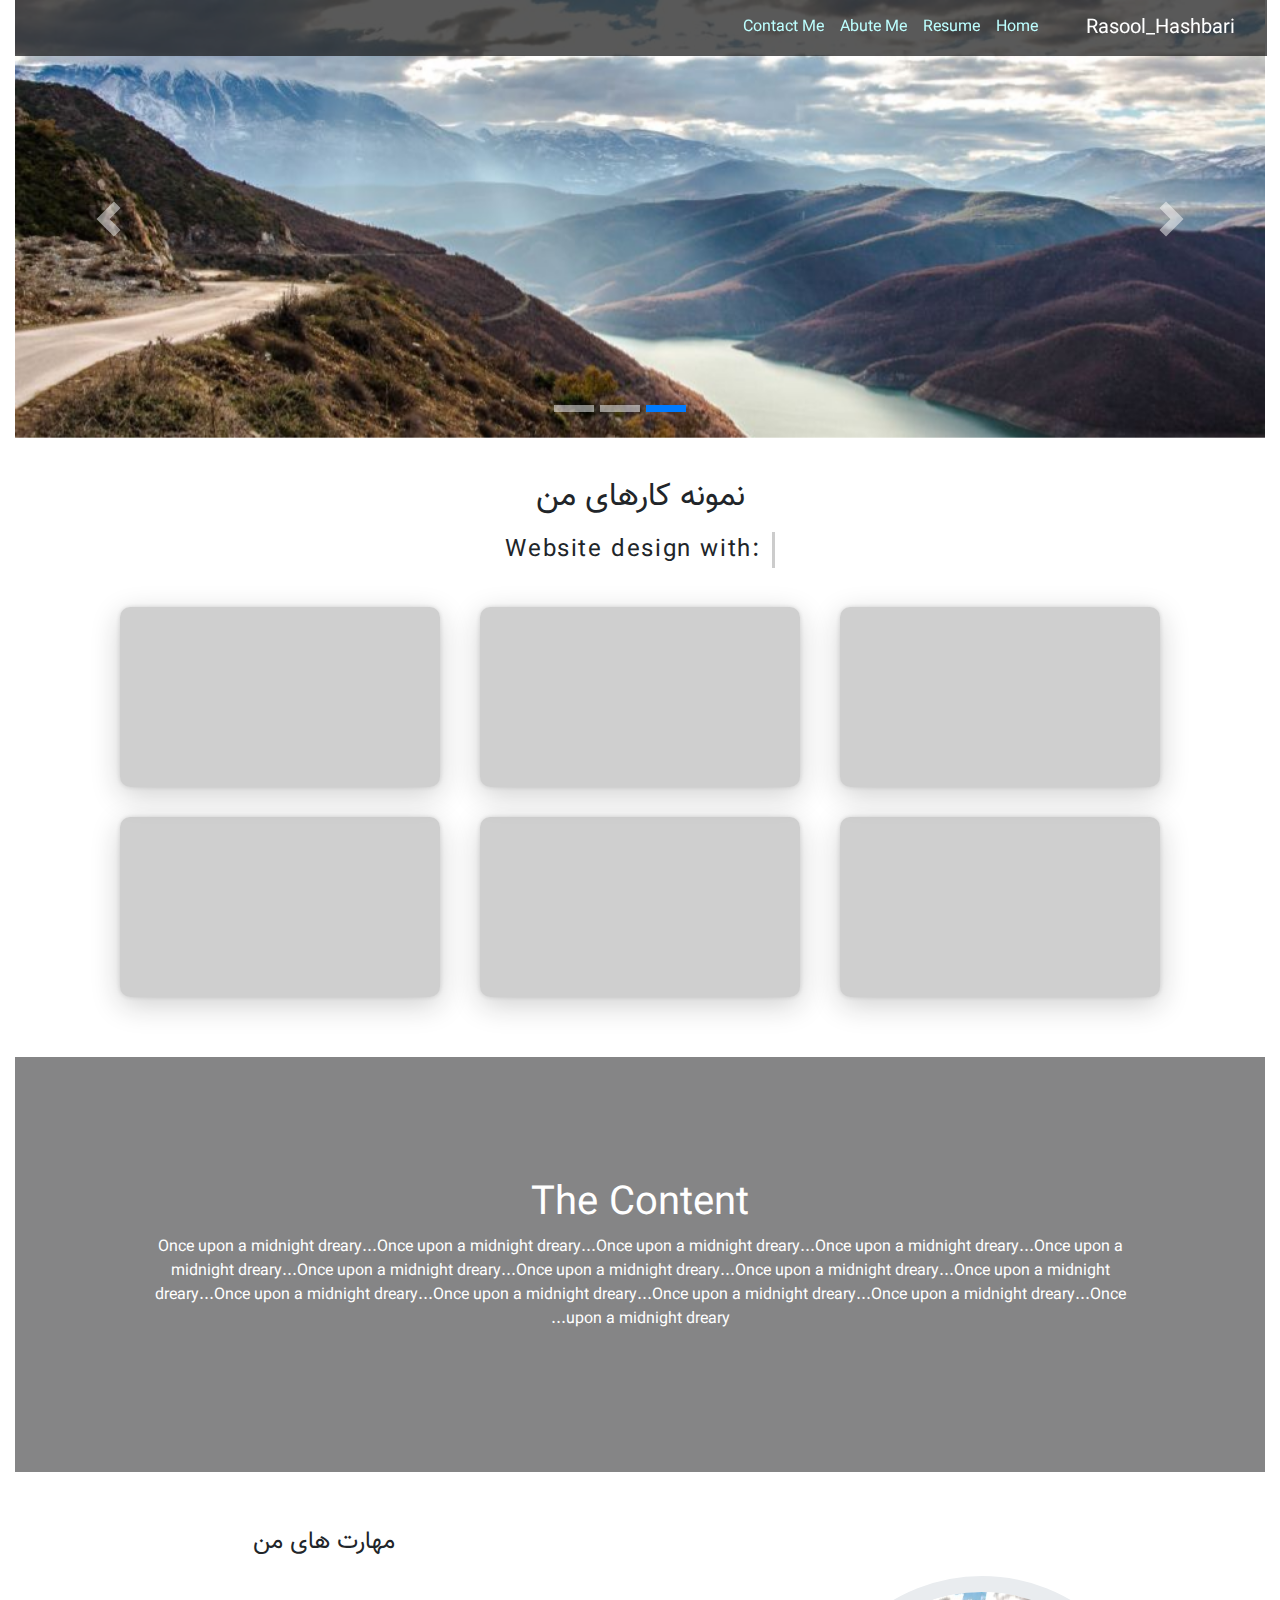
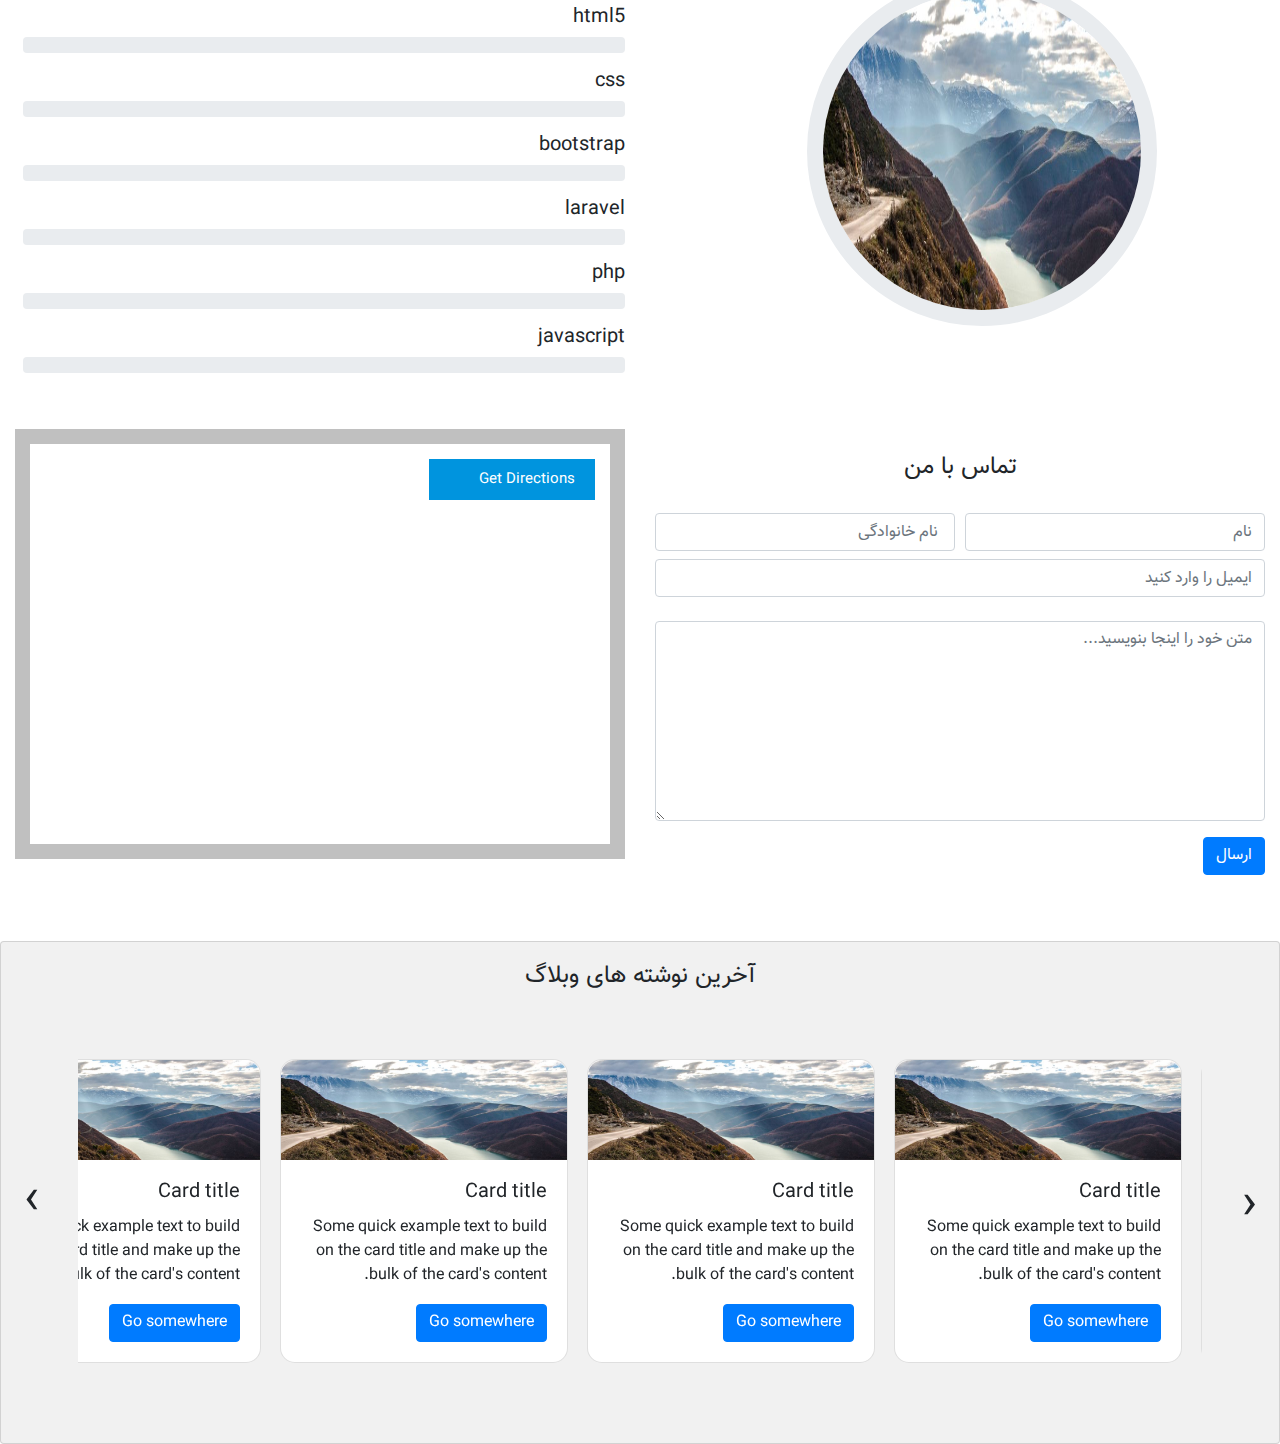
==== commit 48183fef: "add page blog" ====
--- a/index.html
+++ b/index.html
@@ -26,8 +26,8 @@
     <nav id="my-navbar" class="navbar navbar-expand-md bg-dark navbar-dark h11 nav-fix">
         <a class="navbar-brand" href="#">Rasool_Hashbari</a>
         <button class="navbar-toggler" type="button" data-toggle="collapse" data-target="#collapsibleNavbar">
-                 <span class="navbar-toggler-icon"></span>
-             </button>
+            <span class="navbar-toggler-icon"></span>
+        </button>
         <div class="collapse navbar-collapse" id="collapsibleNavbar">
             <ul class="navbar-nav">
                 <li class="nav-item">
@@ -121,8 +121,12 @@
             <div class="middle">
                 <div class="inner">
                     <h1>The Content</h1>
-                    <p>Once upon a midnight dreary...Once upon a midnight dreary...Once upon a midnight dreary...Once upon a midnight dreary...Once upon a midnight dreary...Once upon a midnight dreary...Once upon a midnight dreary...Once upon a midnight
-                        dreary...Once upon a midnight dreary...Once upon a midnight dreary...Once upon a midnight dreary...Once upon a midnight dreary...Once upon a midnight dreary...Once upon a midnight dreary...</p>
+                    <p>Once upon a midnight dreary...Once upon a midnight dreary...Once upon a midnight dreary...Once
+                        upon a midnight dreary...Once upon a midnight dreary...Once upon a midnight dreary...Once upon a
+                        midnight dreary...Once upon a midnight
+                        dreary...Once upon a midnight dreary...Once upon a midnight dreary...Once upon a midnight
+                        dreary...Once upon a midnight dreary...Once upon a midnight dreary...Once upon a midnight
+                        dreary...</p>
                 </div>
             </div>
         </div>
@@ -184,18 +188,21 @@
                     </div>
                     <div class="form-group">
                         <label for="exampleInputEmail1"></label>
-                        <input type="email" class="form-control" id="exampleInputEmail1" aria-describedby="emailHelp" placeholder="ایمیل را وارد کنید">
+                        <input type="email" class="form-control" id="exampleInputEmail1" aria-describedby="emailHelp"
+                            placeholder="ایمیل را وارد کنید">
                     </div>
                     <div class="form-group">
                         <label for="exampleFormControlTextarea1"></label>
-                        <textarea class="form-control" id="exampleFormControlTextarea1" placeholder="متن خود را اینجا بنویسید..." rows="3"></textarea>
+                        <textarea class="form-control" id="exampleFormControlTextarea1"
+                            placeholder="متن خود را اینجا بنویسید..." rows="3"></textarea>
                     </div>
                     <button type="submit" class="btn btn-primary">ارسال</button>
                 </form>
             </div>
             <div class="col-md-6">
                 <div class="mapContainer">
-                    <a itemprop="url" class="direction-link" target="_blank" href="//maps.google.com/maps?f=d&amp;daddr=37.422230,-122.084058&amp;hl=en"> Get Directions</a>
+                    <a itemprop="url" class="direction-link" target="_blank"
+                        href="//maps.google.com/maps?f=d&amp;daddr=37.422230,-122.084058&amp;hl=en"> Get Directions</a>
                     <div id="map">
                     </div>
                 </div>
@@ -216,47 +223,53 @@
                         <img class="card-img-top" src="images/1.jpg" alt="Card image cap">
                         <div class="card-body">
                             <h5 class="card-title">Card title</h5>
-                            <p class="card-text">Some quick example text to build on the card title and make up the bulk of the card's content.</p>
-                            <a href="#" class="btn btn-primary">Go somewhere</a>
-                        </div>
-                    </div>
-                    <div class="card" style="width: 18rem;">
-                        <img class="card-img-top" src="images/1.jpg" alt="Card image cap">
-                        <div class="card-body">
-                            <h5 class="card-title">Card title</h5>
-                            <p class="card-text">Some quick example text to build on the card title and make up the bulk of the card's content.</p>
-                            <a href="#" class="btn btn-primary">Go somewhere</a>
-                        </div>
-                    </div>
-                    <div class="card" style="width: 18rem;">
-                        <img class="card-img-top" src="images/1.jpg" alt="Card image cap">
-                        <div class="card-body">
-                            <h5 class="card-title">Card title</h5>
-                            <p class="card-text">Some quick example text to build on the card title and make up the bulk of the card's content.</p>
-                            <a href="#" class="btn btn-primary">Go somewhere</a>
-                        </div>
-                    </div>
-                    <div class="card" style="width: 18rem;">
-                        <img class="card-img-top" src="images/1.jpg" alt="Card image cap">
-                        <div class="card-body">
-                            <h5 class="card-title">Card title</h5>
-                            <p class="card-text">Some quick example text to build on the card title and make up the bulk of the card's content.</p>
-                            <a href="#" class="btn btn-primary">Go somewhere</a>
-                        </div>
-                    </div>
-                    <div class="card" style="width: 18rem;">
-                        <img class="card-img-top" src="images/1.jpg" alt="Card image cap">
-                        <div class="card-body">
-                            <h5 class="card-title">Card title</h5>
-                            <p class="card-text">Some quick example text to build on the card title and make up the bulk of the card's content.</p>
-                            <a href="#" class="btn btn-primary">Go somewhere</a>
-                        </div>
-                    </div>
-                    <div class="card" style="width: 18rem;">
-                        <img class="card-img-top" src="images/1.jpg" alt="Card image cap">
-                        <div class="card-body">
-                            <h5 class="card-title">Card title</h5>
-                            <p class="card-text">Some quick example text to build on the card title and make up the bulk of the card's content.</p>
+                            <p class="card-text">Some quick example text to build on the card title and make up the bulk
+                                of the card's content.</p>
+                            <a href="#" class="btn btn-primary">Go somewhere</a>
+                        </div>
+                    </div>
+                    <div class="card" style="width: 18rem;">
+                        <img class="card-img-top" src="images/1.jpg" alt="Card image cap">
+                        <div class="card-body">
+                            <h5 class="card-title">Card title</h5>
+                            <p class="card-text">Some quick example text to build on the card title and make up the bulk
+                                of the card's content.</p>
+                            <a href="#" class="btn btn-primary">Go somewhere</a>
+                        </div>
+                    </div>
+                    <div class="card" style="width: 18rem;">
+                        <img class="card-img-top" src="images/1.jpg" alt="Card image cap">
+                        <div class="card-body">
+                            <h5 class="card-title">Card title</h5>
+                            <p class="card-text">Some quick example text to build on the card title and make up the bulk
+                                of the card's content.</p>
+                            <a href="#" class="btn btn-primary">Go somewhere</a>
+                        </div>
+                    </div>
+                    <div class="card" style="width: 18rem;">
+                        <img class="card-img-top" src="images/1.jpg" alt="Card image cap">
+                        <div class="card-body">
+                            <h5 class="card-title">Card title</h5>
+                            <p class="card-text">Some quick example text to build on the card title and make up the bulk
+                                of the card's content.</p>
+                            <a href="#" class="btn btn-primary">Go somewhere</a>
+                        </div>
+                    </div>
+                    <div class="card" style="width: 18rem;">
+                        <img class="card-img-top" src="images/1.jpg" alt="Card image cap">
+                        <div class="card-body">
+                            <h5 class="card-title">Card title</h5>
+                            <p class="card-text">Some quick example text to build on the card title and make up the bulk
+                                of the card's content.</p>
+                            <a href="#" class="btn btn-primary">Go somewhere</a>
+                        </div>
+                    </div>
+                    <div class="card" style="width: 18rem;">
+                        <img class="card-img-top" src="images/1.jpg" alt="Card image cap">
+                        <div class="card-body">
+                            <h5 class="card-title">Card title</h5>
+                            <p class="card-text">Some quick example text to build on the card title and make up the bulk
+                                of the card's content.</p>
                             <a href="#" class="btn btn-primary">Go somewhere</a>
                         </div>
                     </div>
@@ -268,12 +281,7 @@
                 footer
             ===============
          -->
-        <div class="footer">
-            <div class="container">
-                <span>Copyright &copy; 2020 Rasool-hashbari</span>
-            </div>
-        </div>
-    </div>
+
     </div>
     <!-- jquery -->
     <script src='https://cdnjs.cloudflare.com/ajax/libs/jquery/2.1.3/jquery.min.js'></script>
--- a/css/style.css
+++ b/css/style.css
@@ -383,30 +383,6 @@
 .img-color span {
     color: white;
 }
-
-
-/*------------ start footer--------- */
-
-.footer {
-    background-color: #191E22;
-    color: #6A6E71;
-    padding: 20px 0;
-    text-align: center;
-}
-
-.footer ul {
-    list-style: none;
-    padding-left: 0;
-    margin: 10px 0 0;
-}
-
-.footer ul li {
-    display: inline-block;
-}
-
-
-/*---------------- end footer ------------*/
-
 
 /* -------------map--------------- */
 
@@ -449,4 +425,7 @@
     background-image: url('direction-icon.png');
     background-position: left center;
     background-repeat: no-repeat;
-}+}
+/*------------ start footer--------- */
+
+/*---------------- end footer ------------*/